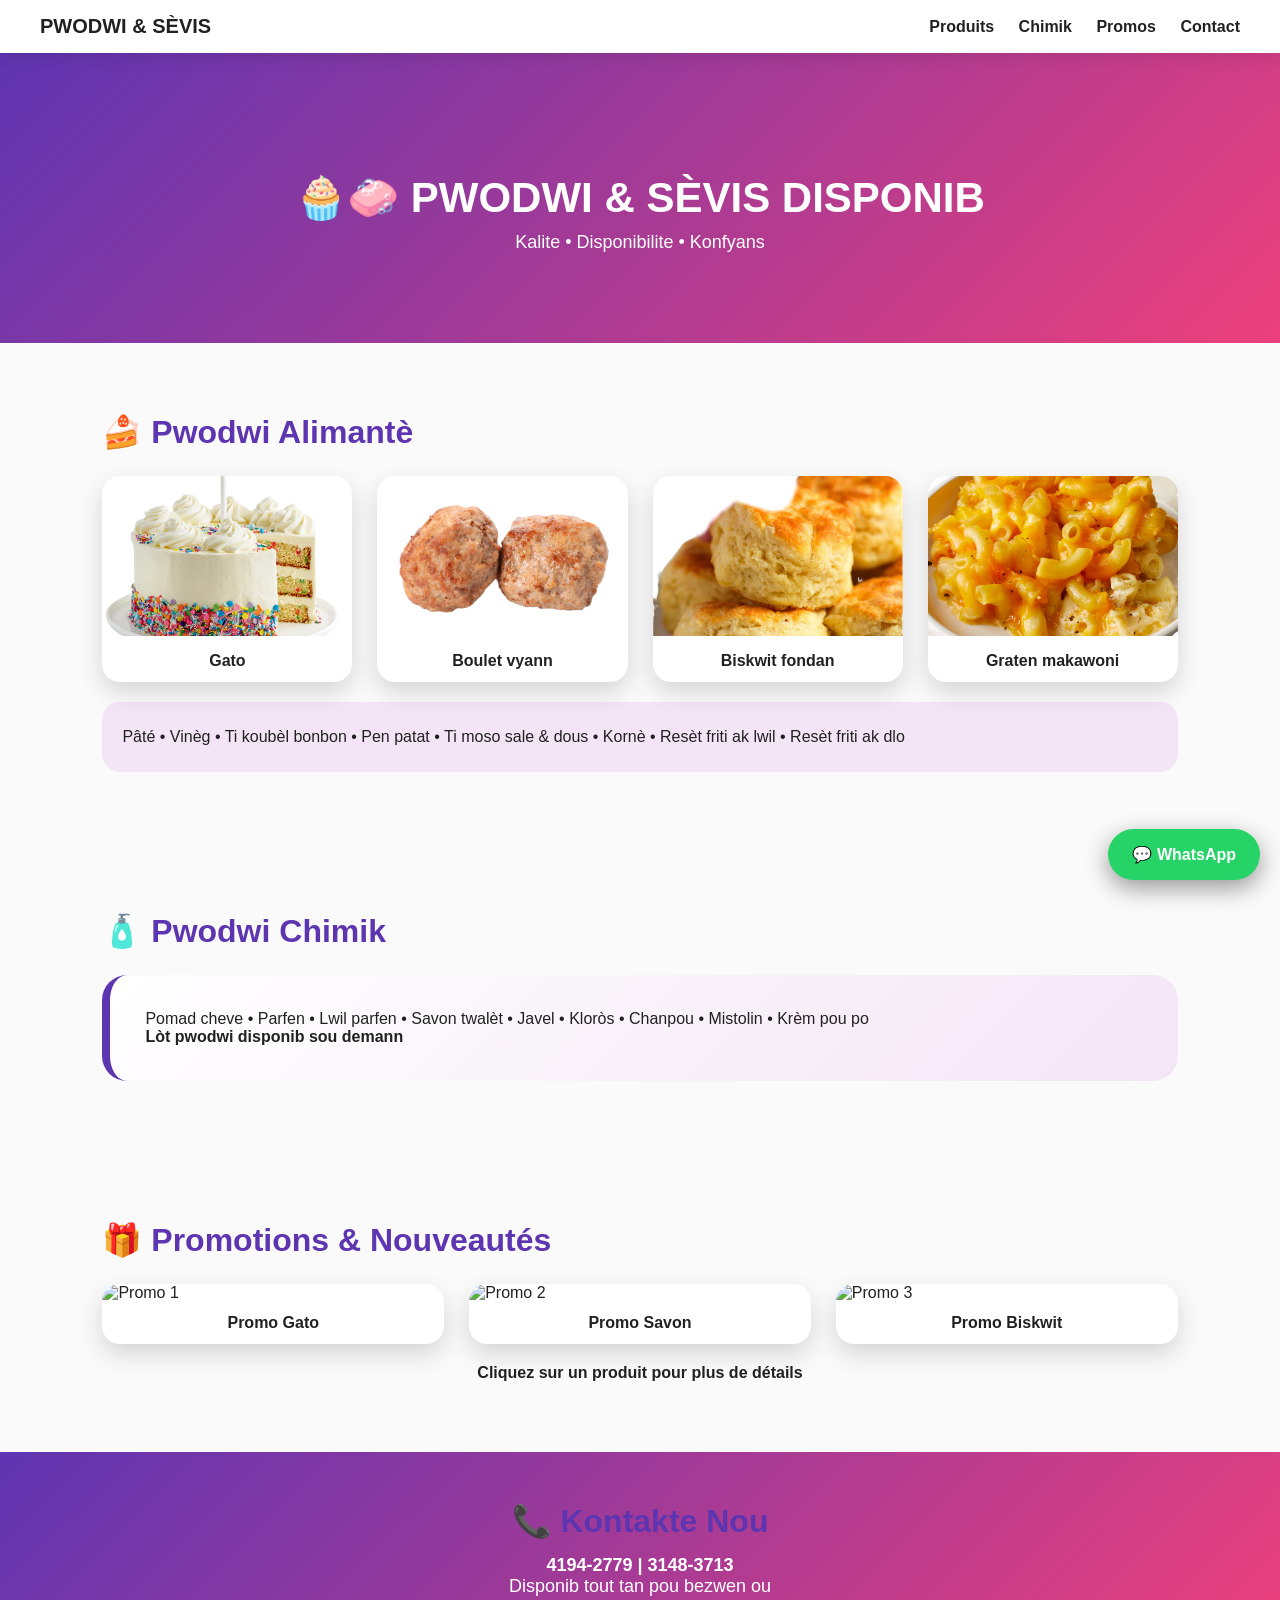
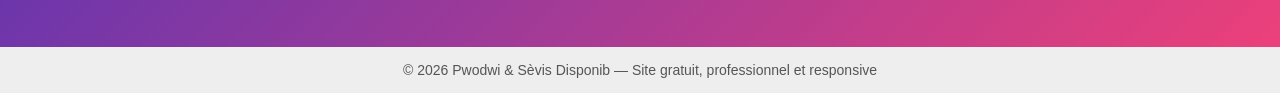
==== index.html @ 598f28b1 "Add files via upload" ====
<!DOCTYPE html>
<html lang="fr">
<head>
<meta charset="UTF-8">
<meta name="viewport" content="width=device-width, initial-scale=1.0">
<title>Pwodwi & Sèvis Disponib</title>
<meta name="description" content="Découvrez nos produits alimentaires et chimiques de qualité. Gâteaux, biskuits, gratin, savon, chanpou, javel et plus. Contactez-nous sur WhatsApp !">

<style>
/* ================= COULEURS PERSONNALISABLES ================= */
:root{
  --main-color:#5E35B1;       /* couleur principale */
  --secondary-color:#EC407A;  /* accent / secondaire */
  --light-bg:#F3E5F5;         /* fond clair */
  --dark:#212121;             /* texte principal */
  --whatsapp:#25D366;         /* bouton WhatsApp */
}

/* ================= BASE ================= */
*{box-sizing:border-box;margin:0;padding:0;}
body{
  font-family:'Poppins', Arial, sans-serif;
  color:var(--dark);
  background:#fafafa;
  scroll-behavior:smooth;
}

/* ================= MENU STICKY ================= */
nav{
  position:sticky;
  top:0;
  z-index:1000;
  background:white;
  display:flex;
  justify-content:space-between;
  align-items:center;
  padding:15px 40px;
  box-shadow:0 4px 15px rgba(0,0,0,.1);
}
nav strong{
  font-size:20px;
}
nav a{
  text-decoration:none;
  color:var(--dark);
  margin-left:20px;
  font-weight:600;
  transition:0.3s;
}
nav a:hover{color:var(--main-color)}

/* ================= HERO ================= */
.hero{
  background:linear-gradient(135deg,var(--main-color),var(--secondary-color));
  color:white;
  padding:120px 20px 90px 20px;
  text-align:center;
}
.hero h1{font-size:42px;margin-bottom:10px;}
.hero p{font-size:18px;}

/* ================= SECTIONS ================= */
section{
  padding:70px 8%;
}
section h2{
  color:var(--main-color);
  font-size:32px;
  margin-bottom:25px;
}

/* ================= CARTES ================= */
.cards{
  display:grid;
  grid-template-columns:repeat(auto-fit,minmax(220px,1fr));
  gap:25px;
}
.card{
  background:white;
  border-radius:18px;
  overflow:hidden;
  box-shadow:0 10px 25px rgba(0,0,0,.15);
  transition:0.3s;
}
.card:hover{
  transform:translateY(-5px);
  box-shadow:0 15px 35px rgba(0,0,0,.25);
}
.card img{
  width:100%;
  height:160px;
  object-fit:cover;
}
.card p{
  padding:12px;
  text-align:center;
  font-weight:600;
}

/* ================= LISTES ================= */
.list{
  margin-top:20px;
  background:var(--light-bg);
  padding:20px;
  border-radius:18px;
  line-height:1.9;
}

/* ================= BLOC INFO ================= */
.info{
  background:linear-gradient(135deg,#fff,var(--light-bg));
  padding:35px;
  border-radius:25px;
  border-left:8px solid var(--main-color);
}

/* ================= CONTACT ================= */
.contact{
  background:linear-gradient(135deg,var(--main-color),var(--secondary-color));
  color:white;
  text-align:center;
  padding:50px 20px;
}
.contact h2{margin-bottom:15px;}
.contact p{font-size:18px;}

/* ================= WHATSAPP ================= */
.whatsapp{
  position:fixed;
  right:20px;
  bottom:20px;
  background:var(--whatsapp);
  color:white;
  padding:16px 24px;
  border-radius:50px;
  text-decoration:none;
  font-weight:700;
  box-shadow:0 8px 25px rgba(0,0,0,.4);
  animation:pulse 2s infinite;
}
@keyframes pulse{
  0%{transform:scale(1);}
  50%{transform:scale(1.1);}
  100%{transform:scale(1);}
}

/* ================= FOOTER ================= */
footer{
  background:#eee;
  text-align:center;
  padding:15px;
  font-size:14px;
  color:#555;
}
</style>
</head>

<body>

<!-- MENU -->
<nav>
  <strong>PWODWI & SÈVIS</strong>
  <div>
    <a href="#produits">Produits</a>
    <a href="#chimique">Chimik</a>
    <a href="#promos">Promos</a>
    <a href="#contact">Contact</a>
  </div>
</nav>

<!-- HERO -->
<div class="hero">
  <h1>🧁🧼 PWODWI & SÈVIS DISPONIB</h1>
  <p>Kalite • Disponibilite • Konfyans</p>
</div>

<!-- PRODUITS ALIMENTAIRES -->
<section id="produits">
  <h2>🍰 Pwodwi Alimantè</h2>
  <div class="cards">
    <div class="card"><img src="gateau.jpg" alt="Gato"><p>Gato</p></div>
    <div class="card"><img src="boulette.jpg" alt="Boulet vyann"><p>Boulet vyann</p></div>
    <div class="card"><img src="biscuit.jpg" alt="Biskwit fondan"><p>Biskwit fondan</p></div>
    <div class="card"><img src="macaroni.jpg" alt="Graten makawoni"><p>Graten makawoni</p></div>
  </div>
  <div class="list">
    Pâté • Vinèg • Ti koubèl bonbon • Pen patat • Ti moso sale & dous • Kornè • Resèt friti ak lwil • Resèt friti ak dlo
  </div>
</section>

<!-- PRODUITS CHIMIQUES -->
<section id="chimique">
  <h2>🧴 Pwodwi Chimik</h2>
  <div class="info">
    Pomad cheve • Parfen • Lwil parfen • Savon twalèt • Javel • Kloròs • Chanpou • Mistolin • Krèm pou po  
    <br><strong>Lòt pwodwi disponib sou demann</strong>
  </div>
</section>

<!-- PROMOTIONS / MINI-PAGES SIMULÉES -->
<section id="promos">
  <h2>🎁 Promotions & Nouveautés</h2>
  <div class="cards">
    <div class="card"><img src="promo1.jpg" alt="Promo 1"><p>Promo Gato</p></div>
    <div class="card"><img src="promo2.jpg" alt="Promo 2"><p>Promo Savon</p></div>
    <div class="card"><img src="promo3.jpg" alt="Promo 3"><p>Promo Biskwit</p></div>
  </div>
  <p style="margin-top:20px;text-align:center;font-weight:600;color:var(--dark);">Cliquez sur un produit pour plus de détails</p>
</section>

<!-- CONTACT -->
<section id="contact" class="contact">
  <h2>📞 Kontakte Nou</h2>
  <p><strong>4194-2779 | 3148-3713</strong></p>
  <p>Disponib tout tan pou bezwen ou</p>
</section>

<!-- WHATSAPP -->
<a class="whatsapp" href="https://wa.me/50941942779" target="_blank">
  💬 WhatsApp
</a>

<!-- FOOTER -->
<footer>
  © 2026 Pwodwi & Sèvis Disponib — Site gratuit, professionnel et responsive
</footer>

</body>
</html>
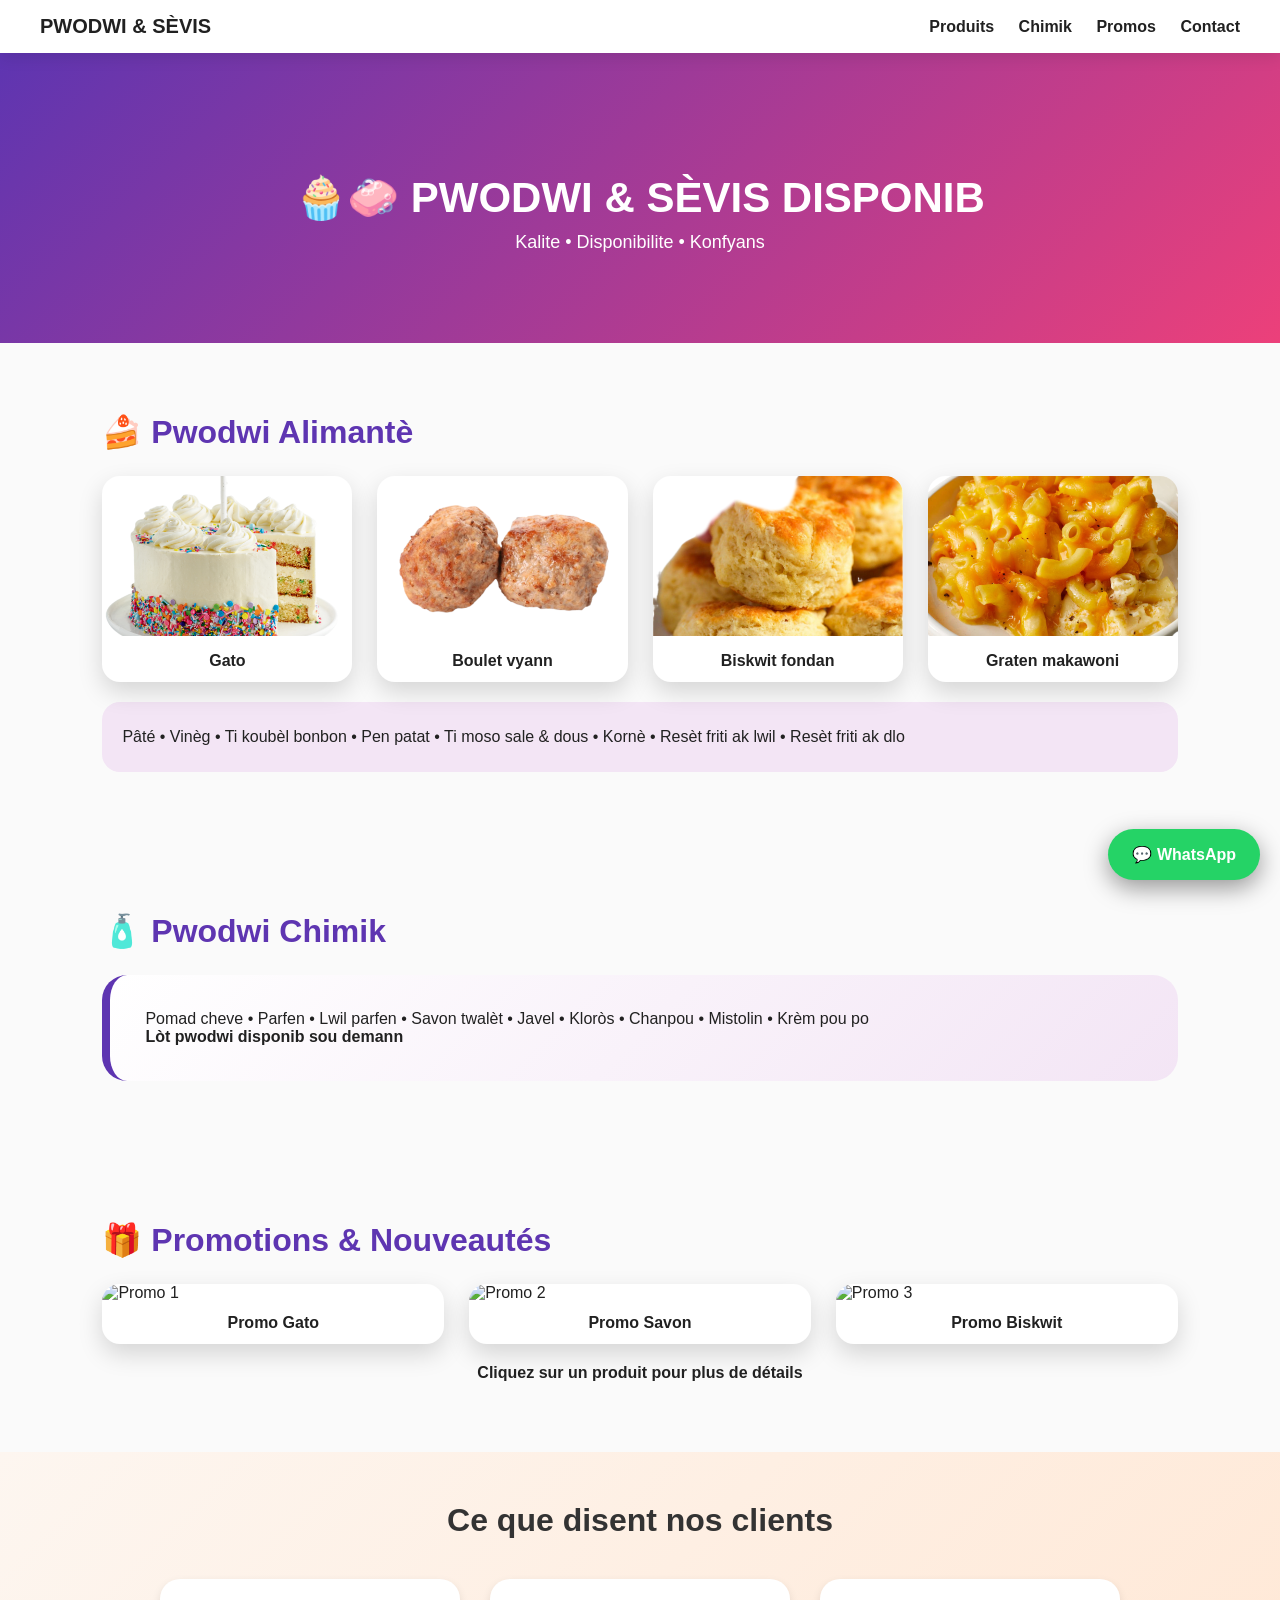
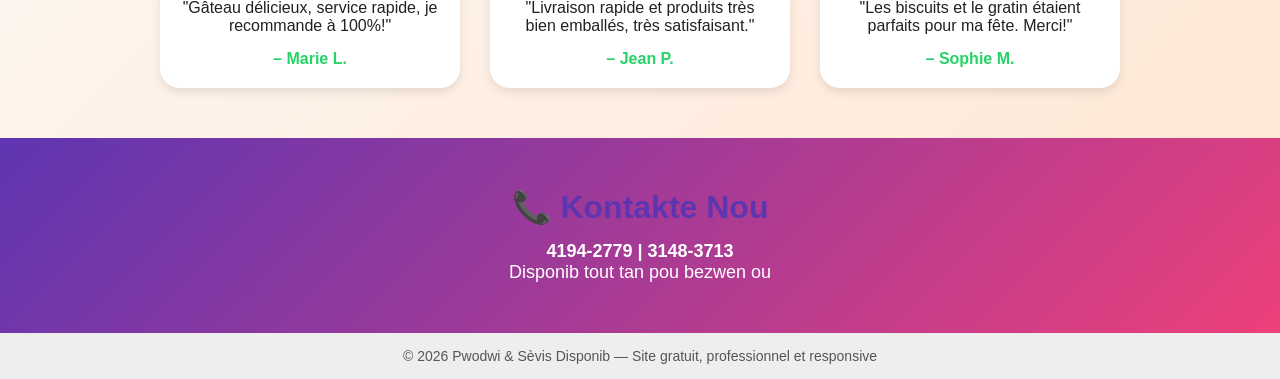
==== commit d2aaf6e3: "Add files via upload" ====
--- a/index.html
+++ b/index.html
@@ -178,10 +178,29 @@
 <section id="produits">
   <h2>🍰 Pwodwi Alimantè</h2>
   <div class="cards">
-    <div class="card"><img src="gateau.jpg" alt="Gato"><p>Gato</p></div>
-    <div class="card"><img src="boulette.jpg" alt="Boulet vyann"><p>Boulet vyann</p></div>
-    <div class="card"><img src="biscuit.jpg" alt="Biskwit fondan"><p>Biskwit fondan</p></div>
-    <div class="card"><img src="macaroni.jpg" alt="Graten makawoni"><p>Graten makawoni</p></div>
+    <div class="card" onclick="openModal(
+'Gâteau',
+'Gâteau fait maison, bon pour événements et commandes spéciales.',
+'gateau.jpg'
+)">
+  <img src="gateau.jpg">
+  <p>Gato</p>
+</div>
+    <div class="card" onclick="openModal(
+'Gâteau',
+'Boulette fait maison, bon pour événements et commandes spéciales.',
+'boulette.jpg'
+)"><img src="boulette.jpg" alt="Boulet vyann"><p>Boulet vyann</p></div>
+    <div class="card" onclick="openModal(
+'Gâteau',
+'Biscuit fait maison, bon pour événements et commandes spéciales.',
+'biscuit.jpg'
+)"><img src="biscuit.jpg" alt="Biskwit fondan"><p>Biskwit fondan</p></div>
+    <div class="card" onclick="openModal(
+'Gâteau',
+'Macaroni fait maison, bon pour événements et commandes spéciales.',
+'macaroni.jpg'
+)"><img src="macaroni.jpg" alt="Graten makawoni"><p>Graten makawoni</p></div>
   </div>
   <div class="list">
     Pâté • Vinèg • Ti koubèl bonbon • Pen patat • Ti moso sale & dous • Kornè • Resèt friti ak lwil • Resèt friti ak dlo
@@ -207,7 +226,32 @@
   </div>
   <p style="margin-top:20px;text-align:center;font-weight:600;color:var(--dark);">Cliquez sur un produit pour plus de détails</p>
 </section>
-
+<!-- SECTION TÉMOIGNAGES CLIENTS -->
+<section id="temoignages" style="padding:50px 20px; background:linear-gradient(135deg,#fdf6f0,#ffe8d6); text-align:center;">
+  <h2 style="font-size:32px; margin-bottom:40px; color:#333;">Ce que disent nos clients</h2>
+
+  <div style="display:flex; flex-wrap:wrap; justify-content:center; gap:30px;">
+
+    <!-- TÉMOIGNAGE 1 -->
+    <div style="background:#fff; padding:20px; border-radius:20px; max-width:300px; box-shadow:0 4px 10px rgba(0,0,0,0.1);">
+      <p>"Gâteau délicieux, service rapide, je recommande à 100%!"</p>
+      <h4 style="margin-top:15px; color:#25D366;">– Marie L.</h4>
+    </div>
+
+    <!-- TÉMOIGNAGE 2 -->
+    <div style="background:#fff; padding:20px; border-radius:20px; max-width:300px; box-shadow:0 4px 10px rgba(0,0,0,0.1);">
+      <p>"Livraison rapide et produits très bien emballés, très satisfaisant."</p>
+      <h4 style="margin-top:15px; color:#25D366;">– Jean P.</h4>
+    </div>
+
+    <!-- TÉMOIGNAGE 3 -->
+    <div style="background:#fff; padding:20px; border-radius:20px; max-width:300px; box-shadow:0 4px 10px rgba(0,0,0,0.1);">
+      <p>"Les biscuits et le gratin étaient parfaits pour ma fête. Merci!"</p>
+      <h4 style="margin-top:15px; color:#25D366;">– Sophie M.</h4>
+    </div>
+
+  </div>
+</section>
 <!-- CONTACT -->
 <section id="contact" class="contact">
   <h2>📞 Kontakte Nou</h2>
@@ -224,6 +268,62 @@
 <footer>
   © 2026 Pwodwi & Sèvis Disponib — Site gratuit, professionnel et responsive
 </footer>
-
+<!-- MODAL PRODUIT -->
+<div id="modal" style="
+display:none;
+position:fixed;
+top:0;left:0;
+width:100%;height:100%;
+background:rgba(0,0,0,0.6);
+z-index:2000;
+justify-content:center;
+align-items:center;">
+  
+  <div style="
+  background:#fff;
+  width:90%;
+  max-width:400px;
+  border-radius:20px;
+  padding:20px;
+  text-align:center;
+  position:relative;">
+    
+    <span onclick="closeModal()" style="
+    position:absolute;
+    top:10px;right:15px;
+    font-size:22px;
+    cursor:pointer;">✖</span>
+
+    <img id="modalImg" style="width:100%;border-radius:15px">
+    <h3 id="modalTitle"></h3>
+    <p id="modalText"></p>
+
+    <a id="modalBtn" target="_blank" style="
+    display:inline-block;
+    margin-top:15px;
+    background:#25D366;
+    color:white;
+    padding:12px 20px;
+    border-radius:30px;
+    text-decoration:none;
+    font-weight:bold;">
+    Commander sur WhatsApp
+    </a>
+  </div>
+</div>
+
+<script>
+function openModal(title, text, img){
+  document.getElementById("modal").style.display="flex";
+  document.getElementById("modalTitle").innerText=title;
+  document.getElementById("modalText").innerText=text;
+  document.getElementById("modalImg").src=img;
+  document.getElementById("modalBtn").href="https://wa.me/50941942779?text=Bonjour, je veux commander: "+title;
+}
+function closeModal(){
+  document.getElementById("modal").style.display="none";
+}
+</script>
+  
 </body>
 </html>
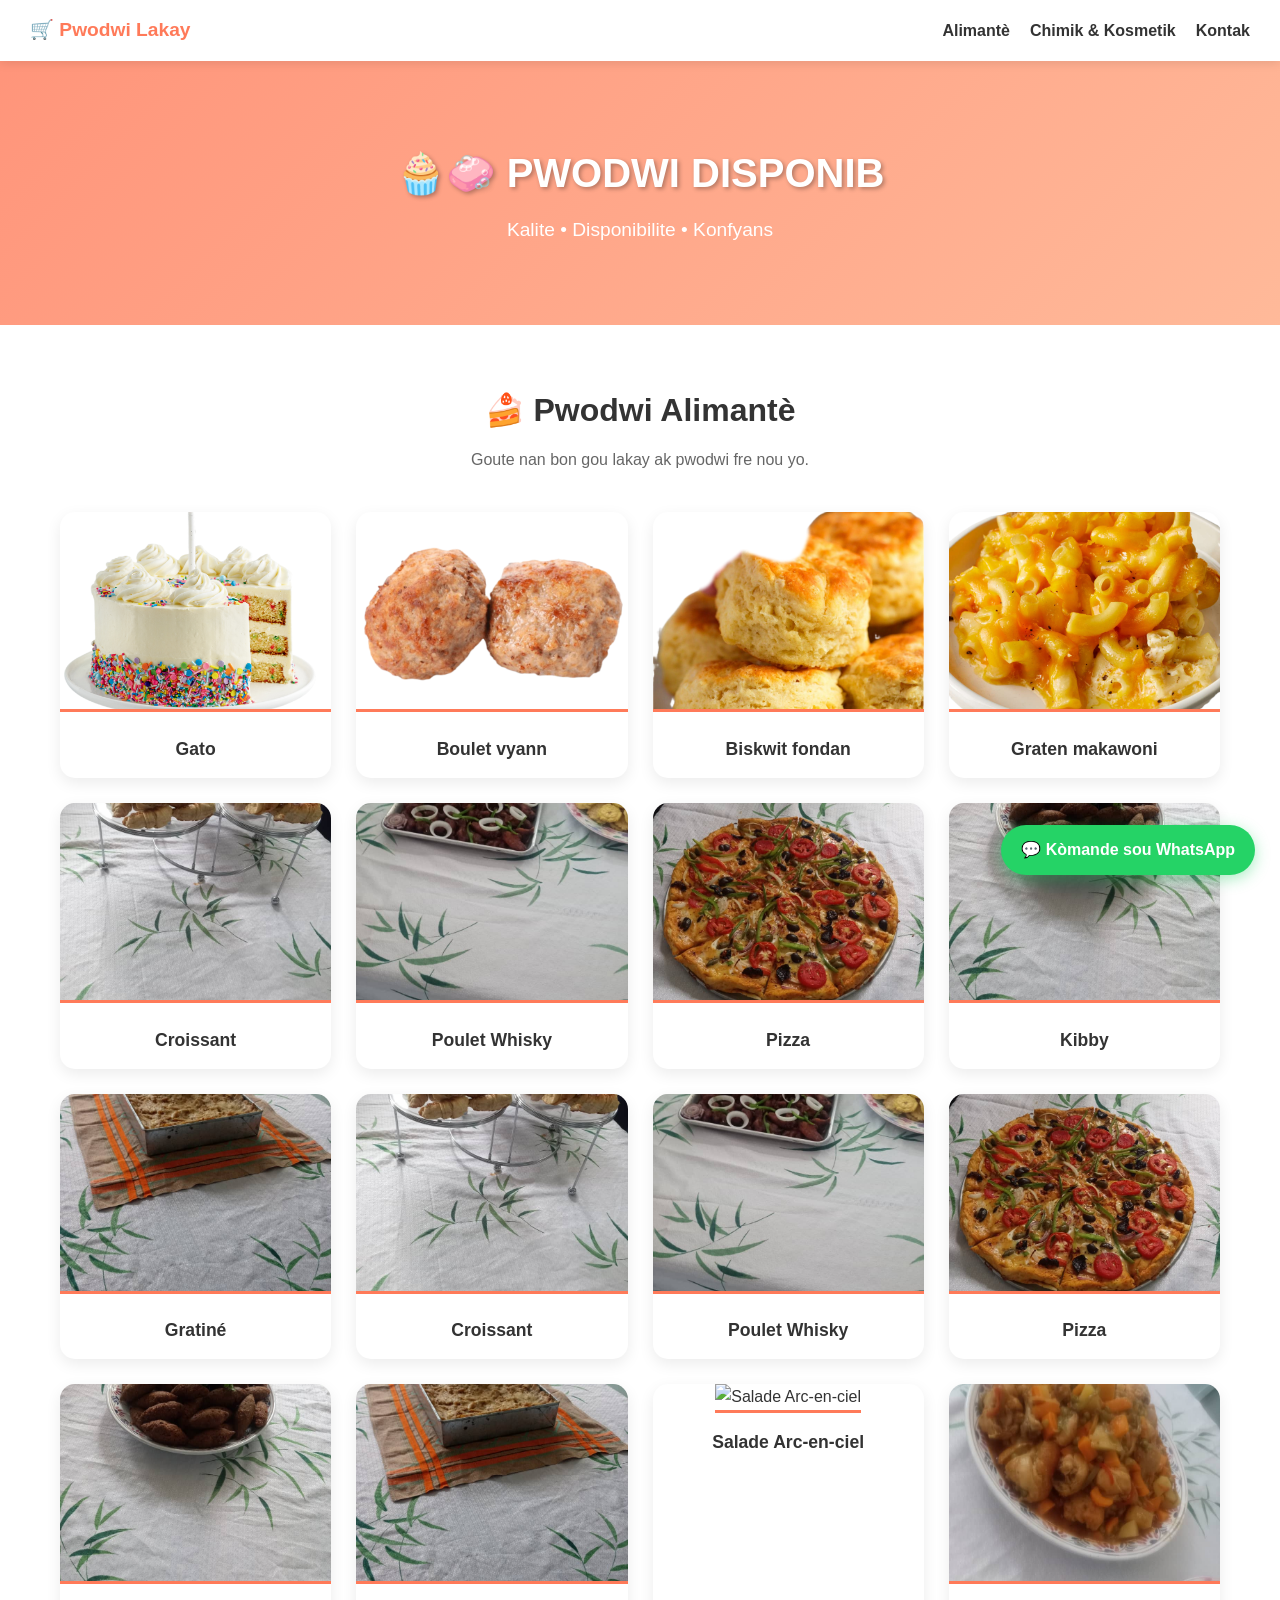
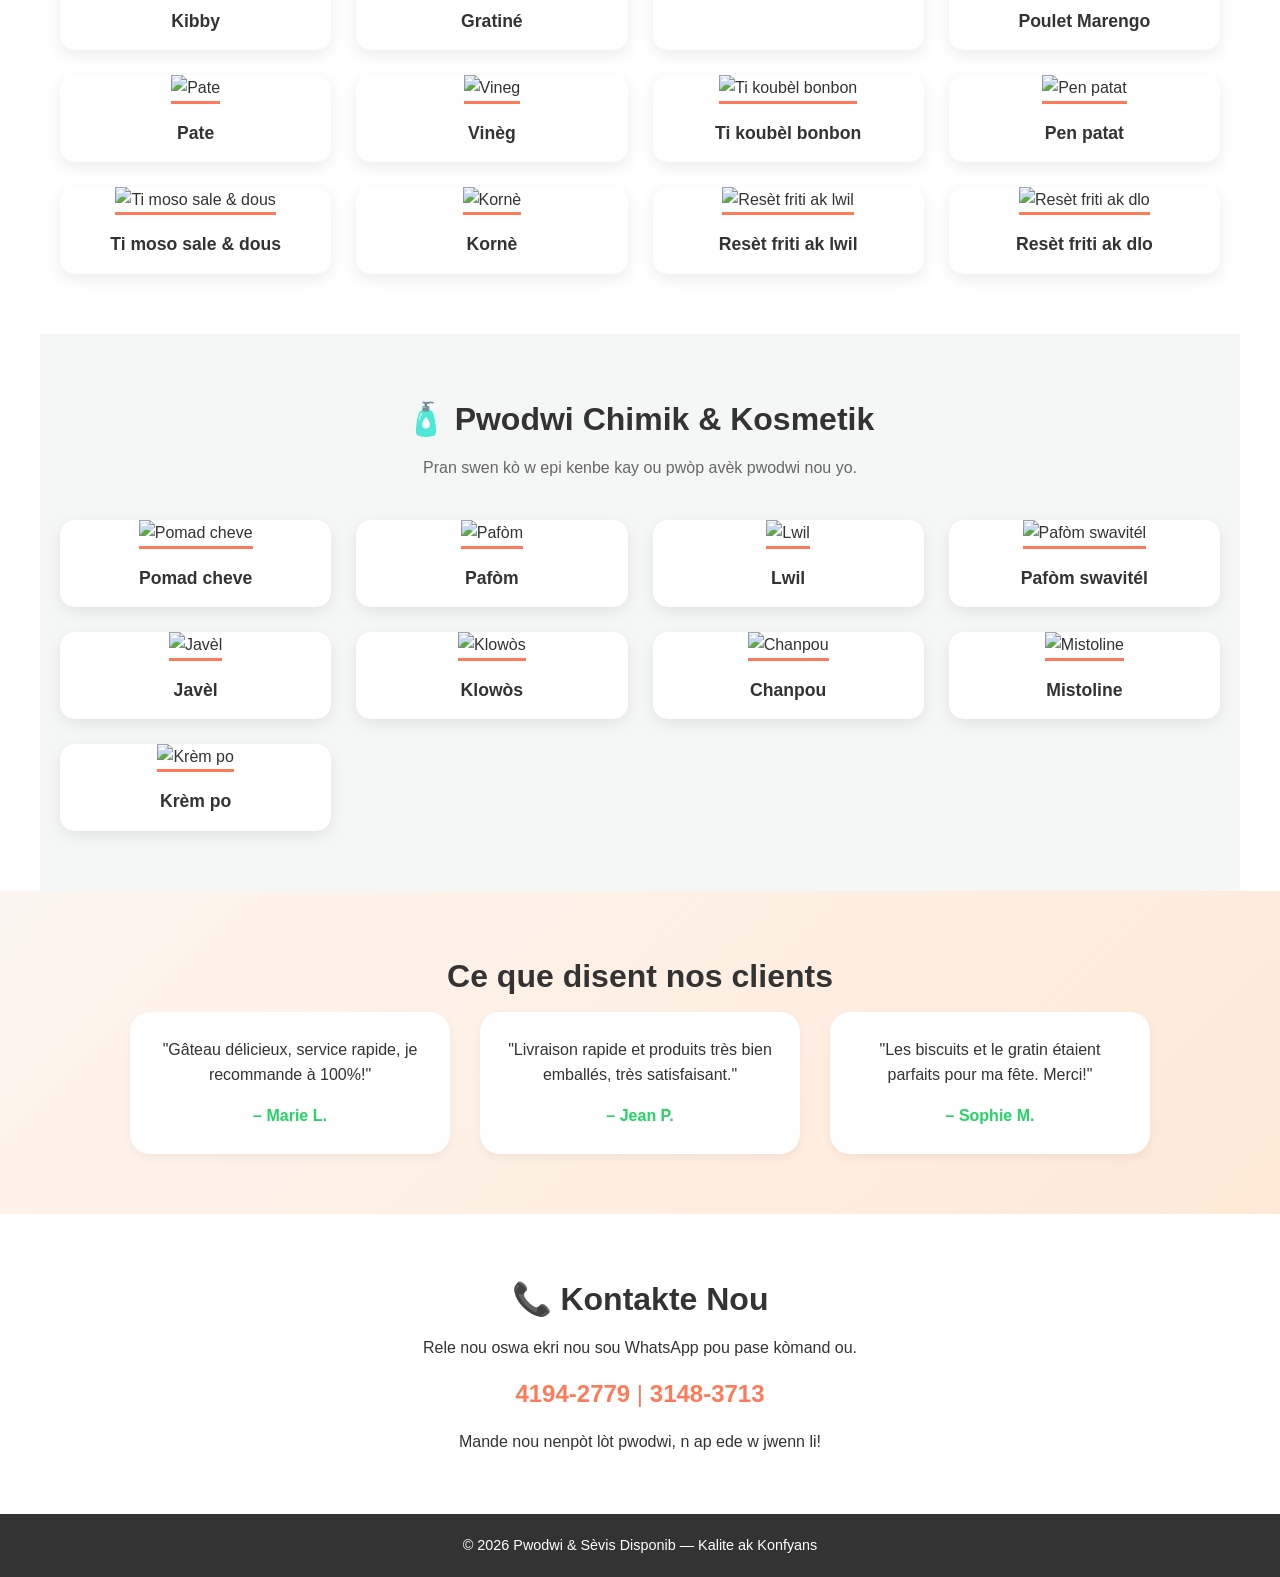
==== commit d2e5adac: "Add files via upload" ====
--- a/index.html
+++ b/index.html
@@ -1,329 +1,251 @@
 <!DOCTYPE html>
 <html lang="fr">
 <head>
-<meta charset="UTF-8">
-<meta name="viewport" content="width=device-width, initial-scale=1.0">
-<title>Pwodwi & Sèvis Disponib</title>
-<meta name="description" content="Découvrez nos produits alimentaires et chimiques de qualité. Gâteaux, biskuits, gratin, savon, chanpou, javel et plus. Contactez-nous sur WhatsApp !">
-
-<style>
-/* ================= COULEURS PERSONNALISABLES ================= */
-:root{
-  --main-color:#5E35B1;       /* couleur principale */
-  --secondary-color:#EC407A;  /* accent / secondaire */
-  --light-bg:#F3E5F5;         /* fond clair */
-  --dark:#212121;             /* texte principal */
-  --whatsapp:#25D366;         /* bouton WhatsApp */
-}
-
-/* ================= BASE ================= */
-*{box-sizing:border-box;margin:0;padding:0;}
-body{
-  font-family:'Poppins', Arial, sans-serif;
-  color:var(--dark);
-  background:#fafafa;
-  scroll-behavior:smooth;
-}
-
-/* ================= MENU STICKY ================= */
-nav{
-  position:sticky;
-  top:0;
-  z-index:1000;
-  background:white;
-  display:flex;
-  justify-content:space-between;
-  align-items:center;
-  padding:15px 40px;
-  box-shadow:0 4px 15px rgba(0,0,0,.1);
-}
-nav strong{
-  font-size:20px;
-}
-nav a{
-  text-decoration:none;
-  color:var(--dark);
-  margin-left:20px;
-  font-weight:600;
-  transition:0.3s;
-}
-nav a:hover{color:var(--main-color)}
-
-/* ================= HERO ================= */
-.hero{
-  background:linear-gradient(135deg,var(--main-color),var(--secondary-color));
-  color:white;
-  padding:120px 20px 90px 20px;
-  text-align:center;
-}
-.hero h1{font-size:42px;margin-bottom:10px;}
-.hero p{font-size:18px;}
-
-/* ================= SECTIONS ================= */
-section{
-  padding:70px 8%;
-}
-section h2{
-  color:var(--main-color);
-  font-size:32px;
-  margin-bottom:25px;
-}
-
-/* ================= CARTES ================= */
-.cards{
-  display:grid;
-  grid-template-columns:repeat(auto-fit,minmax(220px,1fr));
-  gap:25px;
-}
-.card{
-  background:white;
-  border-radius:18px;
-  overflow:hidden;
-  box-shadow:0 10px 25px rgba(0,0,0,.15);
-  transition:0.3s;
-}
-.card:hover{
-  transform:translateY(-5px);
-  box-shadow:0 15px 35px rgba(0,0,0,.25);
-}
-.card img{
-  width:100%;
-  height:160px;
-  object-fit:cover;
-}
-.card p{
-  padding:12px;
-  text-align:center;
-  font-weight:600;
-}
-
-/* ================= LISTES ================= */
-.list{
-  margin-top:20px;
-  background:var(--light-bg);
-  padding:20px;
-  border-radius:18px;
-  line-height:1.9;
-}
-
-/* ================= BLOC INFO ================= */
-.info{
-  background:linear-gradient(135deg,#fff,var(--light-bg));
-  padding:35px;
-  border-radius:25px;
-  border-left:8px solid var(--main-color);
-}
-
-/* ================= CONTACT ================= */
-.contact{
-  background:linear-gradient(135deg,var(--main-color),var(--secondary-color));
-  color:white;
-  text-align:center;
-  padding:50px 20px;
-}
-.contact h2{margin-bottom:15px;}
-.contact p{font-size:18px;}
-
-/* ================= WHATSAPP ================= */
-.whatsapp{
-  position:fixed;
-  right:20px;
-  bottom:20px;
-  background:var(--whatsapp);
-  color:white;
-  padding:16px 24px;
-  border-radius:50px;
-  text-decoration:none;
-  font-weight:700;
-  box-shadow:0 8px 25px rgba(0,0,0,.4);
-  animation:pulse 2s infinite;
-}
-@keyframes pulse{
-  0%{transform:scale(1);}
-  50%{transform:scale(1.1);}
-  100%{transform:scale(1);}
-}
-
-/* ================= FOOTER ================= */
-footer{
-  background:#eee;
-  text-align:center;
-  padding:15px;
-  font-size:14px;
-  color:#555;
-}
-</style>
+  <meta charset="UTF-8">
+  <meta name="viewport" content="width=device-width, initial-scale=1.0">
+  <title>Pwodwi Alimantè ak Chimik</title>
+  <meta name="description" content="Découvrez nos produits alimentaires et chimiques de qualité. Gâteaux, biscuits, gratin, savon, chanpou, javel et plus. Contactez-nous sur WhatsApp !">
+  <link rel="stylesheet" href="siteCSS.css">
 </head>
 
 <body>
 
-<!-- MENU -->
-<nav>
-  <strong>PWODWI & SÈVIS</strong>
-  <div>
-    <a href="#produits">Produits</a>
-    <a href="#chimique">Chimik</a>
-    <a href="#promos">Promos</a>
-    <a href="#contact">Contact</a>
+  <nav>
+    <div class="logo">🛒 Pwodwi Lakay</div>
+    <ul>
+      <li><a href="#produits-alimentaires">Alimantè</a></li>
+      <li><a href="#produits-chimiques">Chimik & Kosmetik</a></li>
+      <li><a href="#contact">Kontak</a></li>
+    </ul>
+  </nav>
+
+  <div class="hero">
+    <h1>🧁🧼 PWODWI DISPONIB</h1>
+    <p>Kalite • Disponibilite • Konfyans</p>
   </div>
-</nav>
-
-<!-- HERO -->
-<div class="hero">
-  <h1>🧁🧼 PWODWI & SÈVIS DISPONIB</h1>
-  <p>Kalite • Disponibilite • Konfyans</p>
-</div>
-
-<!-- PRODUITS ALIMENTAIRES -->
-<section id="produits">
-  <h2>🍰 Pwodwi Alimantè</h2>
-  <div class="cards">
-    <div class="card" onclick="openModal(
-'Gâteau',
-'Gâteau fait maison, bon pour événements et commandes spéciales.',
-'gateau.jpg'
-)">
-  <img src="gateau.jpg">
-  <p>Gato</p>
-</div>
-    <div class="card" onclick="openModal(
-'Gâteau',
-'Boulette fait maison, bon pour événements et commandes spéciales.',
-'boulette.jpg'
-)"><img src="boulette.jpg" alt="Boulet vyann"><p>Boulet vyann</p></div>
-    <div class="card" onclick="openModal(
-'Gâteau',
-'Biscuit fait maison, bon pour événements et commandes spéciales.',
-'biscuit.jpg'
-)"><img src="biscuit.jpg" alt="Biskwit fondan"><p>Biskwit fondan</p></div>
-    <div class="card" onclick="openModal(
-'Gâteau',
-'Macaroni fait maison, bon pour événements et commandes spéciales.',
-'macaroni.jpg'
-)"><img src="macaroni.jpg" alt="Graten makawoni"><p>Graten makawoni</p></div>
+
+  <section id="produits-alimentaires">
+    <h2>🍰 Pwodwi Alimantè</h2>
+    <p class="section-desc">Goute nan bon gou lakay ak pwodwi fre nou yo.</p>
+    
+    <div class="cards">
+      <div class="card" onclick="openModal('Gato', 'Gâteau fait maison, idéal pour vos événements et commandes spéciales.', 'gateau.jpg')">
+        <img src="gateau.jpg" alt="Gato">
+        <p>Gato</p>
+      </div>
+      <div class="card" onclick="openModal('Boulet vyann', 'Boulettes de viande savoureuses, bien assaisonnées.', 'boulette.jpg')">
+        <img src="boulette.jpg" alt="Boulet vyann">
+        <p>Boulet vyann</p>
+      </div>
+      <div class="card" onclick="openModal('Biskwit fondan', 'Biscuits fondants, parfaits pour accompagner votre café ou thé.', 'biscuit.jpg')">
+        <img src="biscuit.jpg" alt="Biskwit fondan">
+        <p>Biskwit fondan</p>
+      </div>
+      <div class="card" onclick="openModal('Graten makawoni', 'Gratin de macaroni riche en fromage et fait avec amour.', 'macaroni.jpg')">
+        <img src="macaroni.jpg" alt="Graten makawoni">
+        <p>Graten makawoni</p>
+      </div>
+            <div class="card" onclick="openModal('Croissant', 'Croissant fre ak bè, byen kroustiyan pou maten an.', 'croissant.jpg')">
+        <img src="croissant.jpg" alt="Croissant">
+        <p>Croissant</p>
+      </div>
+      <div class="card" onclick="openModal('Poulet Whisky', 'Poul asazonnen ak yon sòs wiski espesyal, yon plezi nan bouch.', 'poulet_whisky.jpg')">
+        <img src="poulet_whisky.jpg" alt="Poulet Whisky">
+        <p>Poulet Whisky</p>
+      </div>
+      <div class="card" onclick="openModal('Pizza', 'Piza kay ak bon fwomaj fonn ak engredyan fre.', 'pizza.jpg')">
+        <img src="pizza.jpg" alt="Pizza">
+        <p>Pizza</p>
+      </div>
+      <div class="card" onclick="openModal('Kibby', 'Kibi byen fri, kroustiyan deyò ak bon vyann anndan.', 'kibby.jpg')">
+        <img src="kibby.jpg" alt="Kibby">
+        <p>Kibby</p>
+      </div>
+      <div class="card" onclick="openModal('Gratiné', 'Plat graten byen dore nan fou ak anpil fwomaj.', 'gratine.jpg')">
+        <img src="gratine.jpg" alt="Gratiné">
+        <p>Gratiné</p>
+      </div>
+            <div class="card" onclick="openModal('Croissant', 'Croissant fre ak bè, byen kroustiyan pou maten an.', 'croissant.jpg')">
+        <img src="croissant.jpg" alt="Croissant">
+        <p>Croissant</p>
+      </div>
+      <div class="card" onclick="openModal('Poulet Whisky', 'Poul asazonnen ak yon sòs wiski espesyal, yon plezi nan bouch.', 'poulet_whisky.jpg')">
+        <img src="poulet_whisky.jpg" alt="Poulet Whisky">
+        <p>Poulet Whisky</p>
+      </div>
+      <div class="card" onclick="openModal('Pizza', 'Piza kay ak bon fwomaj fonn ak engredyan fre.', 'pizza.jpg')">
+        <img src="pizza.jpg" alt="Pizza">
+        <p>Pizza</p>
+      </div>
+      <div class="card" onclick="openModal('Kibby', 'Kibi byen fri, kroustiyan deyò ak bon vyann anndan.', 'kibby.jpg')">
+        <img src="kibby.jpg" alt="Kibby">
+        <p>Kibby</p>
+      </div>
+      <div class="card" onclick="openModal('Gratiné', 'Plat graten byen dore nan fou ak anpil fwomaj.', 'gratine.jpg')">
+        <img src="gratine.jpg" alt="Gratiné">
+        <p>Gratiné</p>
+      </div>
+            <div class="card" onclick="openModal('Salade Arc-en-ciel', 'Une salade fraîche et colorée composée de légumes de saison variés.', 'Salade_Arc-en-ciel.jpg')">
+        <img src="Salade_Arc-en-ciel.jpg" alt="Salade Arc-en-ciel">
+        <p>Salade Arc-en-ciel</p>
+      </div>
+
+      <div class="card" onclick="openModal('Poulet Marengo', 'Un classique savoureux préparé avec une sauce tomate, des champignons et des herbes.', 'poulet_mareng.jpg')">
+        <img src="poulet_marengo.jpg" alt="Poulet Marengo">
+        <p>Poulet Marengo</p>
+      </div>
+
+      <div class="card" onclick="openModal('Pate', 'Pâtés feuilletés bien garnis, chauds et croustillants.', 'pate.jpg')">
+        <img src="pate.jpg" alt="Pate">
+        <p>Pate</p>
+      </div>
+      <div class="card" onclick="openModal('Vinèg', 'Vinaigre préparé pour assaisonner vos plats avec perfection.', 'vineg.jpg')">
+        <img src="vineg.jpg" alt="Vineg">
+        <p>Vinèg</p>
+      </div>
+      <div class="card" onclick="openModal('Ti koubèl bonbon', 'Petite corbeille de bonbons pour les petites douceurs.', 'corbeille.jpg')">
+        <img src="corbeille.jpg" alt="Ti koubèl bonbon">
+        <p>Ti koubèl bonbon</p>
+      </div>
+      <div class="card" onclick="openModal('Pen patat', 'Pain patate traditionnel, doux et parfumé aux épices.', 'pen_patat.jpg')">
+        <img src="pen_patat.jpg" alt="Pen patat">
+        <p>Pen patat</p>
+      </div>
+      <div class="card" onclick="openModal('Ti moso sale & dous', 'Petites pièces salées et sucrées (amuses-bouches) pour vos fêtes.', 'sale_dous.jpg')">
+        <img src="sale_dous.jpg" alt="Ti moso sale & dous">
+        <p>Ti moso sale & dous</p>
+      </div>
+      <div class="card" onclick="openModal('Kornè', 'Cornets croustillants avec garnitures au choix.', 'korne.jpg')">
+        <img src="korne.jpg" alt="Kornè">
+        <p>Kornè</p>
+      </div>
+      <div class="card" onclick="openModal('Resèt friti ak lwil', 'Fritures traditionnelles préparées à l\'huile, bien croustillantes.', 'friti_lwil.jpg')">
+        <img src="friti_lwil.jpg" alt="Resèt friti ak lwil">
+        <p>Resèt friti ak lwil</p>
+      </div>
+      <div class="card" onclick="openModal('Resèt friti ak dlo', 'Recette spéciale de friture préparée à l\'eau pour une texture unique.', 'friti_dlo.jpg')">
+        <img src="friti_dlo.jpg" alt="Resèt friti ak dlo">
+        <p>Resèt friti ak dlo</p>
+      </div>
+    </div>
+  </section>
+
+  <section id="produits-chimiques" style="background-color: #f4f7f6;">
+    <h2>🧴 Pwodwi Chimik & Kosmetik</h2>
+    <p class="section-desc">Pran swen kò w epi kenbe kay ou pwòp avèk pwodwi nou yo.</p>
+    
+    <div class="cards">
+      <div class="card" onclick="openModal('Pomad cheve', 'Pommade nourrissante pour la croissance et la brillance de vos cheveux.', 'pomad.jpg')">
+        <img src="pomad.jpg" alt="Pomad cheve">
+        <p>Pomad cheve</p>
+      </div>
+      <div class="card" onclick="openModal('Pafòm', 'Parfum de longue durée avec des senteurs agréables.', 'parfum.jpg')">
+        <img src="parfum.jpg" alt="Pafòm">
+        <p>Pafòm</p>
+      </div>
+      <div class="card" onclick="openModal('Lwil', 'Huile corporelle et capillaire pour une hydratation maximale.', 'lwil.jpg')">
+        <img src="lwil.jpg" alt="Lwil">
+        <p>Lwil</p>
+      </div>
+      <div class="card" onclick="openModal('Pafòm Swavitél', 'Parfum adoucissant type Suavitel pour des vêtements qui sentent bon.', 'suavitel.jpg')">
+        <img src="suavitel.jpg" alt="Pafòm swavitél">
+        <p>Pafòm swavitél</p>
+      </div>
+      <div class="card" onclick="openModal('Javèl', 'Eau de javel concentrée pour un nettoyage et une désinfection parfaits.', 'javel.jpg')">
+        <img src="javel.jpg" alt="Javèl">
+        <p>Javèl</p>
+      </div>
+      <div class="card" onclick="openModal('Klowòs', 'Chlore de haute qualité pour l\'entretien de vos espaces.', 'klowos.jpg')">
+        <img src="klowos.jpg" alt="Klowòs">
+        <p>Klowòs</p>
+      </div>
+      <div class="card" onclick="openModal('Chanpou', 'Shampooing doux qui nettoie en profondeur sans abîmer les cheveux.', 'chanpou.jpg')">
+        <img src="chanpou.jpg" alt="Chanpou">
+        <p>Chanpou</p>
+      </div>
+      <div class="card" onclick="openModal('Mistoline', 'Désinfectant Mistoline pour nettoyer et parfumer votre maison.', 'mistoline.jpg')">
+        <img src="mistoline.jpg" alt="Mistoline">
+        <p>Mistoline</p>
+      </div>
+      <div class="card" onclick="openModal('Krèm po', 'Crème hydratante et adoucissante pour une peau éclatante.', 'krem_po.jpg')">
+        <img src="krem_po.jpg" alt="Krèm po">
+        <p>Krèm po</p>
+      </div>
+      
+    </div>
+  </section>
+
+  <section id="temoignages" class="temoignages-section">
+    <h2>Ce que disent nos clients</h2>
+    <div class="temoignages-container">
+      <div class="temoignage-box">
+        <p>"Gâteau délicieux, service rapide, je recommande à 100%!"</p>
+        <h4>– Marie L.</h4>
+      </div>
+      <div class="temoignage-box">
+        <p>"Livraison rapide et produits très bien emballés, très satisfaisant."</p>
+        <h4>– Jean P.</h4>
+      </div>
+      <div class="temoignage-box">
+        <p>"Les biscuits et le gratin étaient parfaits pour ma fête. Merci!"</p>
+        <h4>– Sophie M.</h4>
+      </div>
+    </div>
+  </section>
+
+  <section id="contact" class="contact">
+    <h2>📞 Kontakte Nou</h2>
+    <p>Rele nou oswa ekri nou sou WhatsApp pou pase kòmand ou.</p>
+    <p class="phones"><strong>4194-2779</strong> | <strong>3148-3713</strong></p>
+    <p>Mande nou nenpòt lòt pwodwi, n ap ede w jwenn li!</p>
+  </section>
+
+  <a class="whatsapp-float" href="https://wa.me/50941942779" target="_blank">
+    💬 Kòmande sou WhatsApp
+  </a>
+
+  <footer>
+    © 2026 Pwodwi & Sèvis Disponib — Kalite ak Konfyans
+  </footer>
+
+  <div id="modal" class="modal-overlay">
+    <div class="modal-content">
+      <span class="close-btn" onclick="closeModal()">✖</span>
+      <img id="modalImg" src="" alt="Produit">
+      <h3 id="modalTitle">Titre</h3>
+      <p id="modalText">Description</p>
+      <a id="modalBtn" target="_blank" class="btn-commander">
+        Commander sur WhatsApp
+      </a>
+    </div>
   </div>
-  <div class="list">
-    Pâté • Vinèg • Ti koubèl bonbon • Pen patat • Ti moso sale & dous • Kornè • Resèt friti ak lwil • Resèt friti ak dlo
-  </div>
-</section>
-
-<!-- PRODUITS CHIMIQUES -->
-<section id="chimique">
-  <h2>🧴 Pwodwi Chimik</h2>
-  <div class="info">
-    Pomad cheve • Parfen • Lwil parfen • Savon twalèt • Javel • Kloròs • Chanpou • Mistolin • Krèm pou po  
-    <br><strong>Lòt pwodwi disponib sou demann</strong>
-  </div>
-</section>
-
-<!-- PROMOTIONS / MINI-PAGES SIMULÉES -->
-<section id="promos">
-  <h2>🎁 Promotions & Nouveautés</h2>
-  <div class="cards">
-    <div class="card"><img src="promo1.jpg" alt="Promo 1"><p>Promo Gato</p></div>
-    <div class="card"><img src="promo2.jpg" alt="Promo 2"><p>Promo Savon</p></div>
-    <div class="card"><img src="promo3.jpg" alt="Promo 3"><p>Promo Biskwit</p></div>
-  </div>
-  <p style="margin-top:20px;text-align:center;font-weight:600;color:var(--dark);">Cliquez sur un produit pour plus de détails</p>
-</section>
-<!-- SECTION TÉMOIGNAGES CLIENTS -->
-<section id="temoignages" style="padding:50px 20px; background:linear-gradient(135deg,#fdf6f0,#ffe8d6); text-align:center;">
-  <h2 style="font-size:32px; margin-bottom:40px; color:#333;">Ce que disent nos clients</h2>
-
-  <div style="display:flex; flex-wrap:wrap; justify-content:center; gap:30px;">
-
-    <!-- TÉMOIGNAGE 1 -->
-    <div style="background:#fff; padding:20px; border-radius:20px; max-width:300px; box-shadow:0 4px 10px rgba(0,0,0,0.1);">
-      <p>"Gâteau délicieux, service rapide, je recommande à 100%!"</p>
-      <h4 style="margin-top:15px; color:#25D366;">– Marie L.</h4>
-    </div>
-
-    <!-- TÉMOIGNAGE 2 -->
-    <div style="background:#fff; padding:20px; border-radius:20px; max-width:300px; box-shadow:0 4px 10px rgba(0,0,0,0.1);">
-      <p>"Livraison rapide et produits très bien emballés, très satisfaisant."</p>
-      <h4 style="margin-top:15px; color:#25D366;">– Jean P.</h4>
-    </div>
-
-    <!-- TÉMOIGNAGE 3 -->
-    <div style="background:#fff; padding:20px; border-radius:20px; max-width:300px; box-shadow:0 4px 10px rgba(0,0,0,0.1);">
-      <p>"Les biscuits et le gratin étaient parfaits pour ma fête. Merci!"</p>
-      <h4 style="margin-top:15px; color:#25D366;">– Sophie M.</h4>
-    </div>
-
-  </div>
-</section>
-<!-- CONTACT -->
-<section id="contact" class="contact">
-  <h2>📞 Kontakte Nou</h2>
-  <p><strong>4194-2779 | 3148-3713</strong></p>
-  <p>Disponib tout tan pou bezwen ou</p>
-</section>
-
-<!-- WHATSAPP -->
-<a class="whatsapp" href="https://wa.me/50941942779" target="_blank">
-  💬 WhatsApp
-</a>
-
-<!-- FOOTER -->
-<footer>
-  © 2026 Pwodwi & Sèvis Disponib — Site gratuit, professionnel et responsive
-</footer>
-<!-- MODAL PRODUIT -->
-<div id="modal" style="
-display:none;
-position:fixed;
-top:0;left:0;
-width:100%;height:100%;
-background:rgba(0,0,0,0.6);
-z-index:2000;
-justify-content:center;
-align-items:center;">
-  
-  <div style="
-  background:#fff;
-  width:90%;
-  max-width:400px;
-  border-radius:20px;
-  padding:20px;
-  text-align:center;
-  position:relative;">
-    
-    <span onclick="closeModal()" style="
-    position:absolute;
-    top:10px;right:15px;
-    font-size:22px;
-    cursor:pointer;">✖</span>
-
-    <img id="modalImg" style="width:100%;border-radius:15px">
-    <h3 id="modalTitle"></h3>
-    <p id="modalText"></p>
-
-    <a id="modalBtn" target="_blank" style="
-    display:inline-block;
-    margin-top:15px;
-    background:#25D366;
-    color:white;
-    padding:12px 20px;
-    border-radius:30px;
-    text-decoration:none;
-    font-weight:bold;">
-    Commander sur WhatsApp
-    </a>
-  </div>
-</div>
-
-<script>
-function openModal(title, text, img){
-  document.getElementById("modal").style.display="flex";
-  document.getElementById("modalTitle").innerText=title;
-  document.getElementById("modalText").innerText=text;
-  document.getElementById("modalImg").src=img;
-  document.getElementById("modalBtn").href="https://wa.me/50941942779?text=Bonjour, je veux commander: "+title;
-}
-function closeModal(){
-  document.getElementById("modal").style.display="none";
-}
-</script>
-  
+
+  <script>
+    function openModal(title, text, img){
+      document.getElementById("modal").style.display = "flex";
+      document.getElementById("modalTitle").innerText = title;
+      document.getElementById("modalText").innerText = text;
+      // On utilise une image par défaut si l'image n'est pas trouvée pour éviter une case vide
+      document.getElementById("modalImg").src = img;
+      document.getElementById("modalImg").onerror = function() {
+        this.src = 'https://via.placeholder.com/300x200?text=Imaj+Pwodwi';
+      };
+      // Formatage du message WhatsApp
+      var message = encodeURIComponent("Bonjour, je suis intéressé(e) par ce produit : " + title);
+      document.getElementById("modalBtn").href = "https://wa.me/50941942779?text=" + message;
+    }
+
+    function closeModal(){
+      document.getElementById("modal").style.display = "none";
+    }
+
+    // Fermer le modal si on clique en dehors de la boîte
+    window.onclick = function(event) {
+      var modal = document.getElementById("modal");
+      if (event.target == modal) {
+        modal.style.display = "none";
+      }
+    }
+  </script>
 </body>
-</html>+</html>
--- a/siteCSS.css
+++ b/siteCSS.css
@@ -0,0 +1,295 @@
+/* Variables de couleurs pour un design cohérent */
+:root {
+  --primary: #ff7a59; /* Couleur orange/saumon chaleureuse */
+  --secondary: #25D366; /* Vert WhatsApp */
+  --dark: #333333;
+  --light: #fdf6f0;
+  --white: #ffffff;
+  --gray: #666666;
+}
+
+/* Reset de base */
+* {
+  margin: 0;
+  padding: 0;
+  box-sizing: border-box;
+  font-family: 'Segoe UI', Tahoma, Geneva, Verdana, sans-serif;
+}
+
+body {
+  background-color: var(--white);
+  color: var(--dark);
+  line-height: 1.6;
+}
+
+/* Menu de navigation */
+nav {
+  display: flex;
+  justify-content: space-between;
+  align-items: center;
+  background-color: var(--white);
+  padding: 15px 30px;
+  box-shadow: 0 2px 10px rgba(0,0,0,0.1);
+  position: sticky;
+  top: 0;
+  z-index: 100;
+}
+
+nav .logo {
+  font-weight: 800;
+  font-size: 1.2rem;
+  color: var(--primary);
+}
+
+nav ul {
+  list-style: none;
+  display: flex;
+  gap: 20px;
+}
+
+nav ul li a {
+  text-decoration: none;
+  color: var(--dark);
+  font-weight: 600;
+  transition: color 0.3s;
+}
+
+nav ul li a:hover {
+  color: var(--primary);
+}
+
+/* Section Hero (En-tête) */
+.hero {
+  background: linear-gradient(135deg, rgba(255, 122, 89, 0.8), rgba(255, 168, 128, 0.8)), url('https://images.unsplash.com/photo-1504674900247-0877df9cc836?auto=format&fit=crop&q=80') center/cover;
+  color: var(--white);
+  text-align: center;
+  padding: 80px 20px;
+}
+
+.hero h1 {
+  font-size: 2.5rem;
+  margin-bottom: 10px;
+  text-shadow: 2px 2px 4px rgba(0,0,0,0.3);
+}
+
+.hero p {
+  font-size: 1.2rem;
+  font-weight: 500;
+}
+
+/* Sections globales */
+section {
+  padding: 60px 20px;
+  max-width: 1200px;
+  margin: 0 auto;
+}
+
+section h2 {
+  text-align: center;
+  font-size: 2rem;
+  margin-bottom: 10px;
+  color: var(--dark);
+}
+
+.section-desc {
+  text-align: center;
+  color: var(--gray);
+  margin-bottom: 40px;
+}
+
+/* Grille de cartes pour les produits */
+.cards {
+  display: grid;
+  grid-template-columns: repeat(auto-fill, minmax(220px, 1fr));
+  gap: 25px;
+}
+
+.card {
+  background: var(--white);
+  border-radius: 15px;
+  overflow: hidden;
+  box-shadow: 0 5px 15px rgba(0,0,0,0.08);
+  cursor: pointer;
+  transition: transform 0.3s ease, box-shadow 0.3s ease;
+  text-align: center;
+}
+
+.card:hover {
+  transform: translateY(-5px);
+  box-shadow: 0 10px 25px rgba(0,0,0,0.15);
+}
+
+.card img {
+  width: 100%;
+  height: 200px;
+  object-fit: cover;
+  border-bottom: 3px solid var(--primary);
+}
+
+.card p {
+  padding: 15px 10px;
+  font-weight: bold;
+  font-size: 1.1rem;
+}
+
+/* Section Témoignages */
+.temoignages-section {
+  background: linear-gradient(135deg, #fdf6f0, #ffe8d6);
+  max-width: 100%;
+}
+
+.temoignages-container {
+  display: flex;
+  flex-wrap: wrap;
+  justify-content: center;
+  gap: 30px;
+  max-width: 1200px;
+  margin: 0 auto;
+}
+
+.temoignage-box {
+  background: var(--white);
+  padding: 25px;
+  border-radius: 20px;
+  max-width: 320px;
+  box-shadow: 0 4px 10px rgba(0,0,0,0.05);
+  text-align: center;
+}
+
+.temoignage-box h4 {
+  margin-top: 15px;
+  color: var(--secondary);
+}
+
+/* Contact */
+.contact {
+  text-align: center;
+  background-color: var(--white);
+}
+
+.contact .phones {
+  font-size: 1.5rem;
+  color: var(--primary);
+  margin: 15px 0;
+}
+
+/* Bouton WhatsApp Flottant */
+.whatsapp-float {
+  position: fixed;
+  bottom: 25px;
+  right: 25px;
+  background-color: var(--secondary);
+  color: var(--white);
+  padding: 12px 20px;
+  border-radius: 50px;
+  text-decoration: none;
+  font-weight: bold;
+  box-shadow: 0 4px 15px rgba(37, 211, 102, 0.4);
+  z-index: 1000;
+  transition: transform 0.3s;
+  display: flex;
+  align-items: center;
+  gap: 8px;
+}
+
+.whatsapp-float:hover {
+  transform: scale(1.05);
+}
+
+/* Footer */
+footer {
+  text-align: center;
+  padding: 20px;
+  background-color: var(--dark);
+  color: var(--white);
+  font-size: 0.9rem;
+}
+
+/* Modale (Fenêtre Pop-up) */
+.modal-overlay {
+  display: none;
+  position: fixed;
+  top: 0; left: 0;
+  width: 100%; height: 100%;
+  background: rgba(0,0,0,0.7);
+  z-index: 2000;
+  justify-content: center;
+  align-items: center;
+  padding: 20px;
+}
+
+.modal-content {
+  background: var(--white);
+  width: 100%;
+  max-width: 450px;
+  border-radius: 20px;
+  padding: 25px;
+  text-align: center;
+  position: relative;
+  animation: fadeIn 0.3s ease-out;
+}
+
+@keyframes fadeIn {
+  from { opacity: 0; transform: translateY(-20px); }
+  to { opacity: 1; transform: translateY(0); }
+}
+
+.close-btn {
+  position: absolute;
+  top: 15px;
+  right: 20px;
+  font-size: 24px;
+  color: var(--gray);
+  cursor: pointer;
+  transition: color 0.3s;
+}
+
+.close-btn:hover {
+  color: var(--primary);
+}
+
+.modal-content img {
+  width: 100%;
+  height: 250px;
+  object-fit: cover;
+  border-radius: 15px;
+  margin-bottom: 15px;
+}
+
+.modal-content h3 {
+  color: var(--dark);
+  font-size: 1.5rem;
+  margin-bottom: 10px;
+}
+
+.modal-content p {
+  color: var(--gray);
+  margin-bottom: 20px;
+}
+
+.btn-commander {
+  display: inline-block;
+  background: var(--secondary);
+  color: var(--white);
+  padding: 12px 25px;
+  border-radius: 30px;
+  text-decoration: none;
+  font-weight: bold;
+  box-shadow: 0 4px 10px rgba(37, 211, 102, 0.3);
+  transition: background 0.3s;
+}
+
+.btn-commander:hover {
+  background: #1ebc59;
+}
+
+/* Responsive pour les petits téléphones */
+@media (max-width: 600px) {
+  nav {
+    flex-direction: column;
+    gap: 15px;
+  }
+  .hero h1 {
+    font-size: 2rem;
+  }
+}
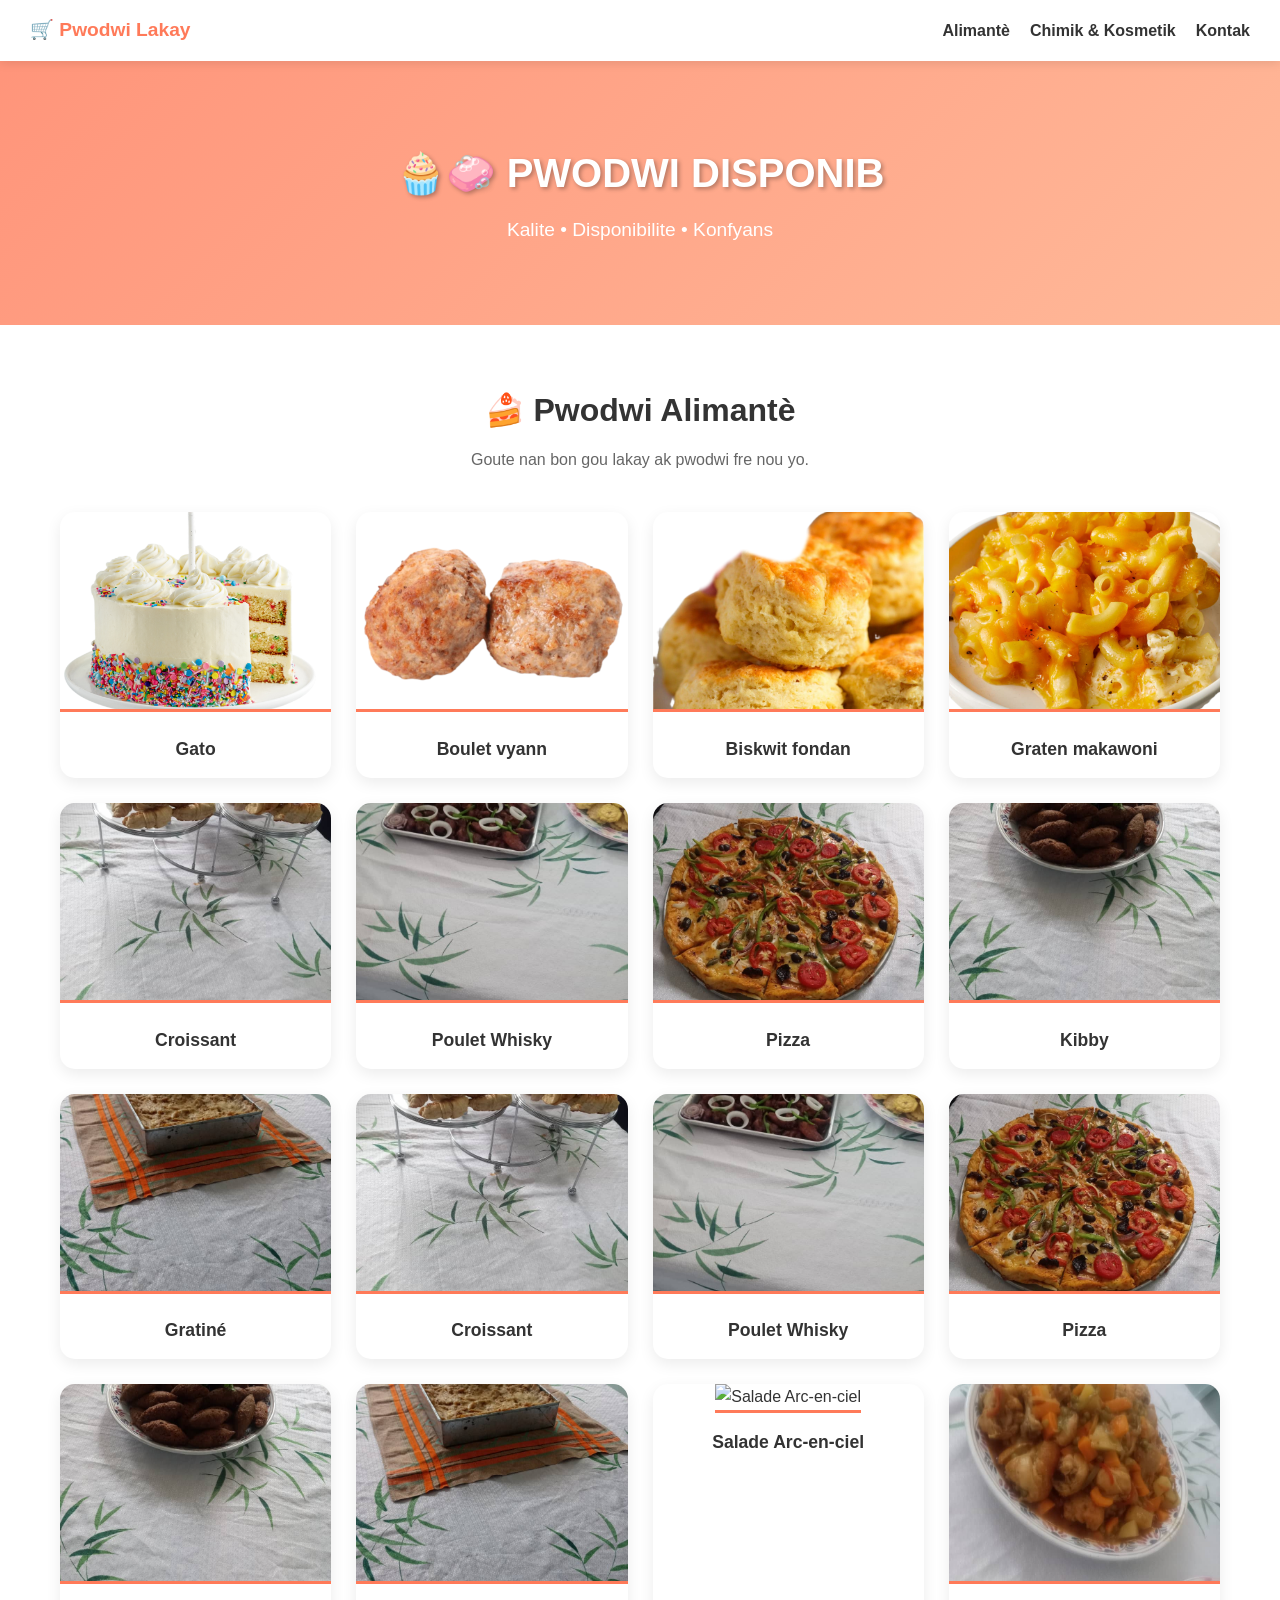
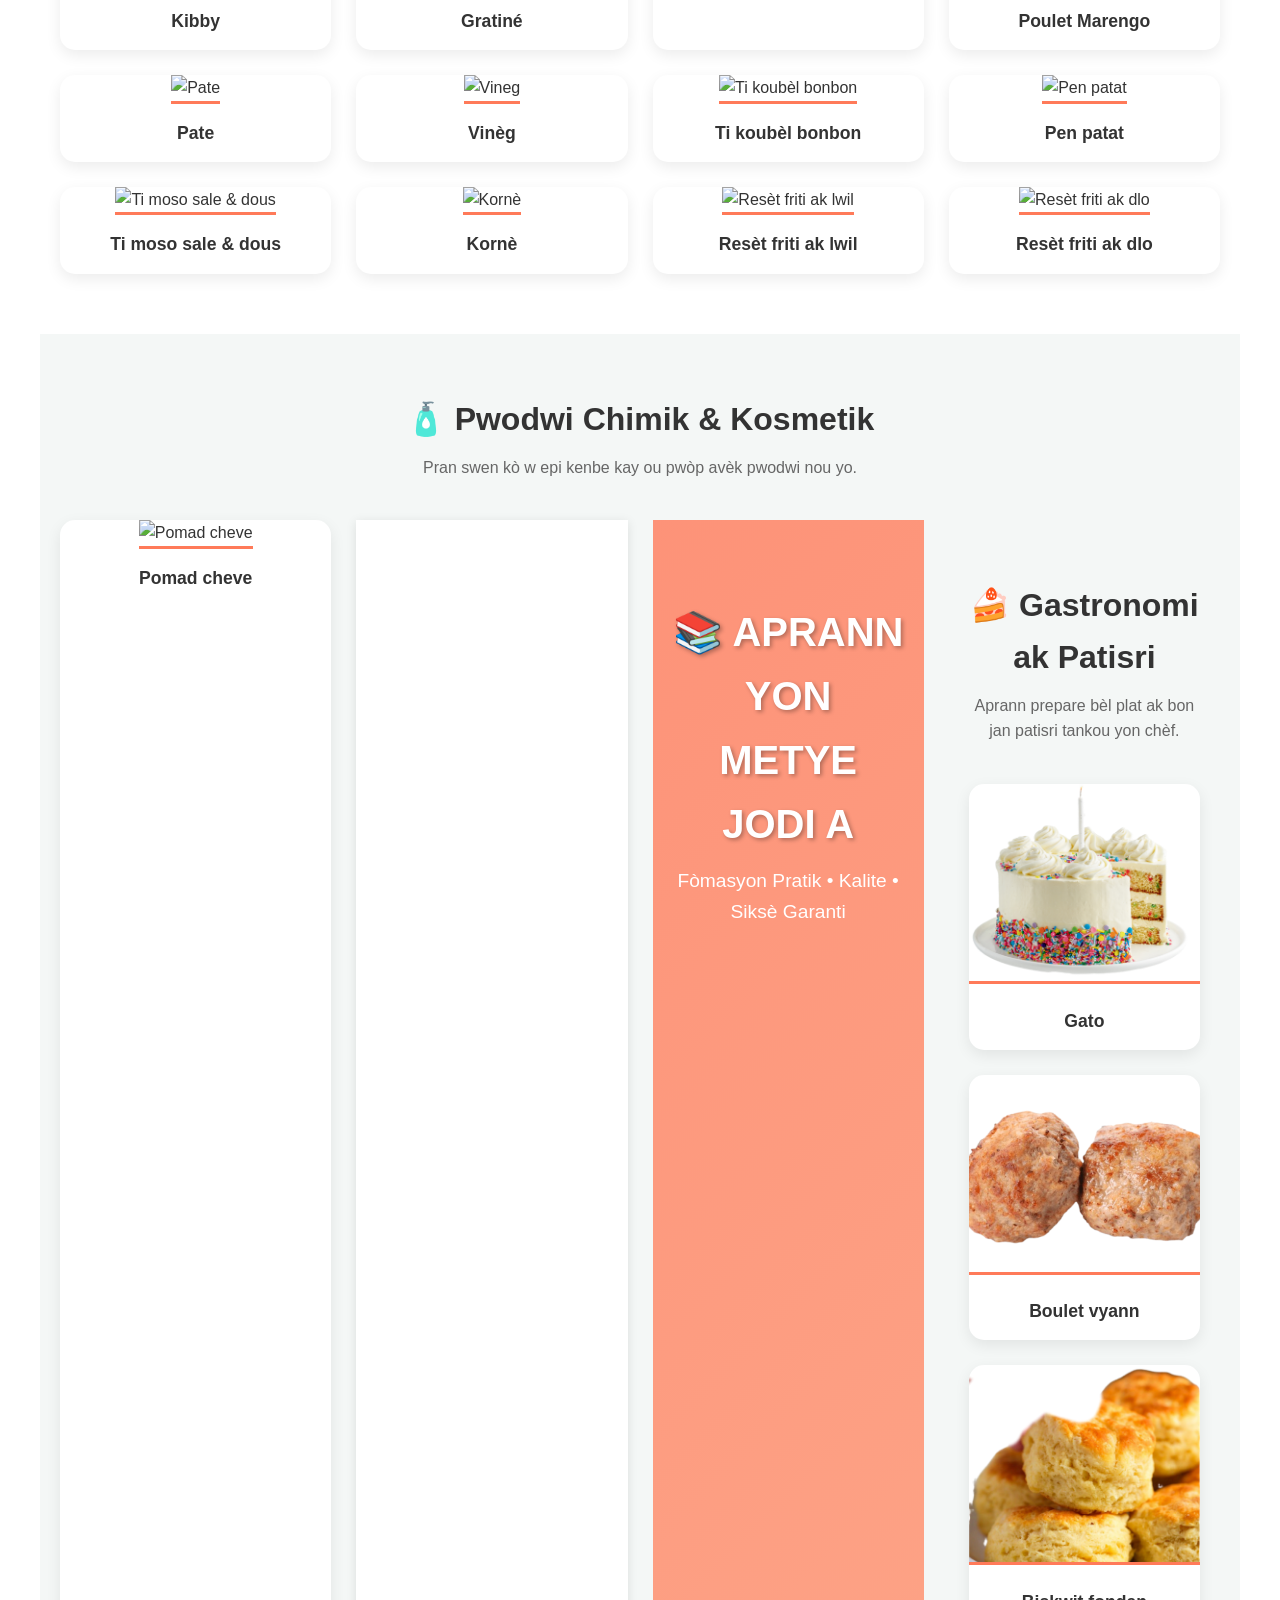
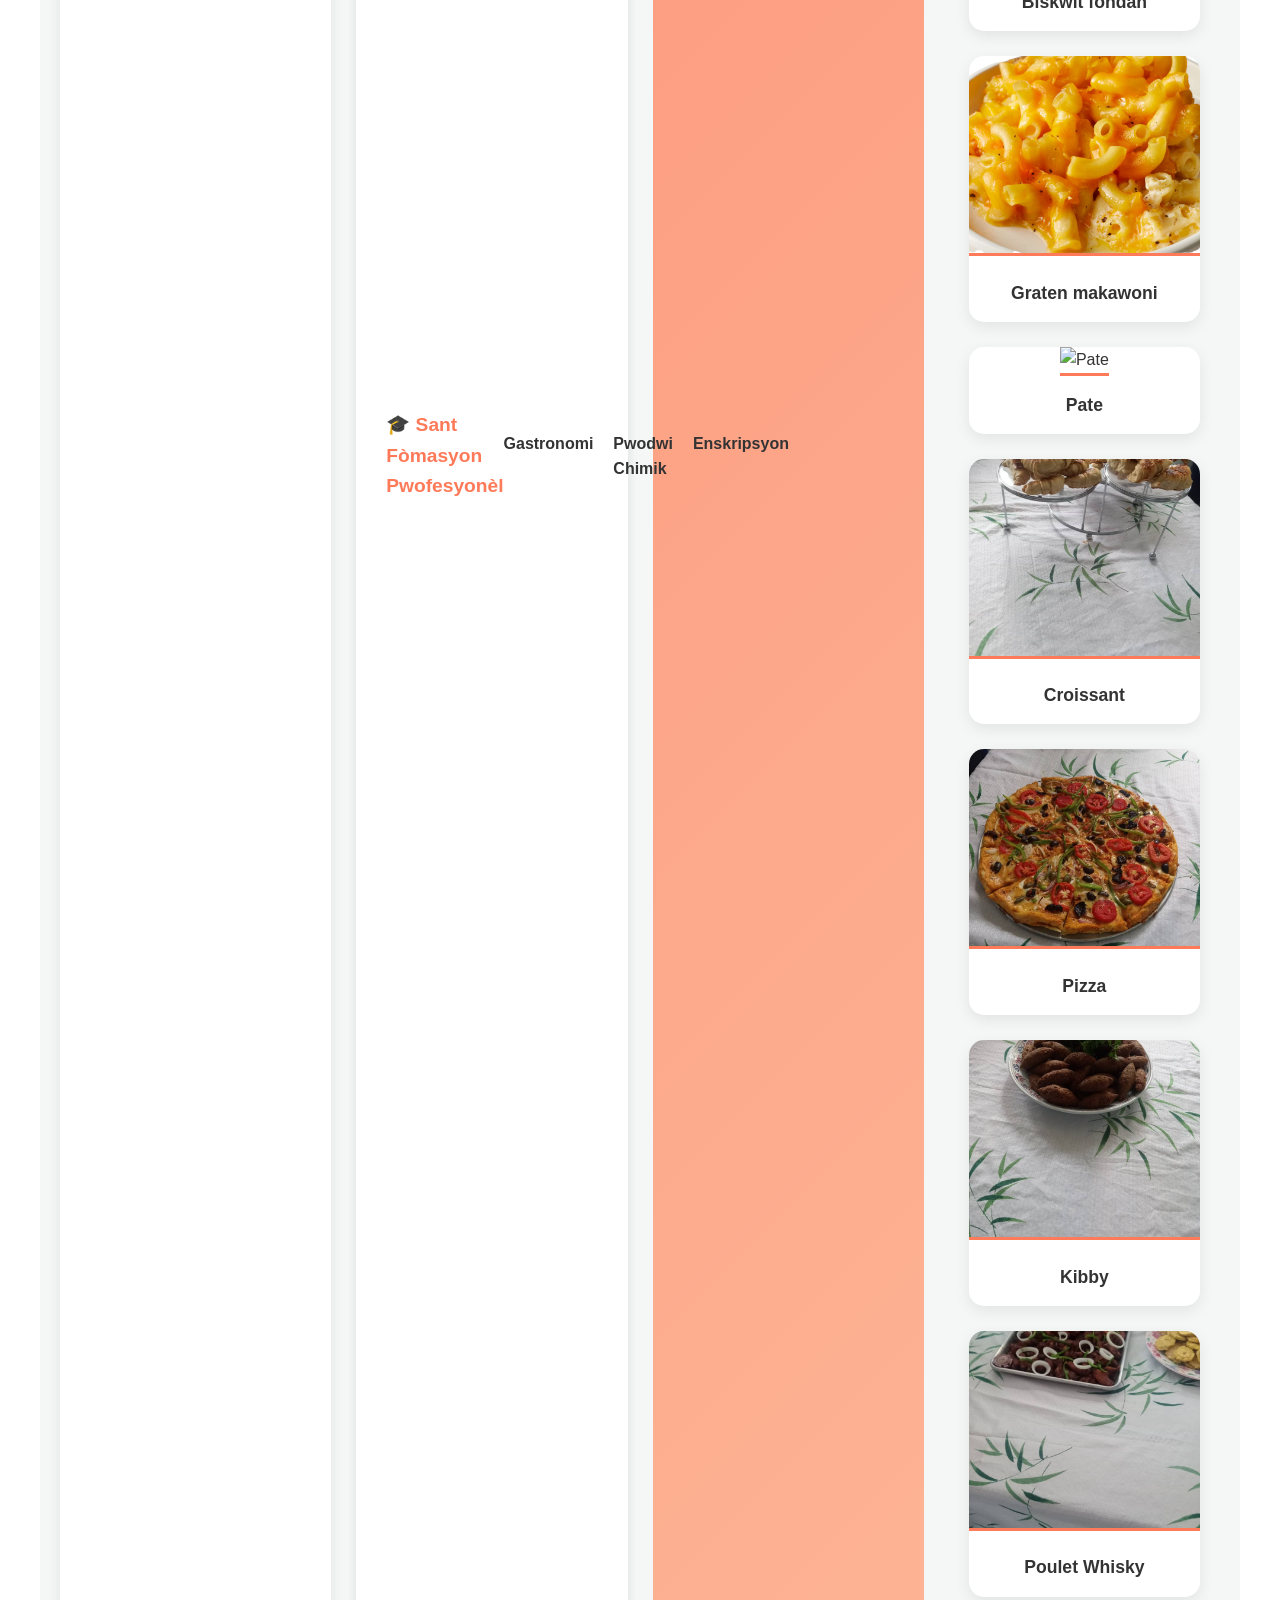
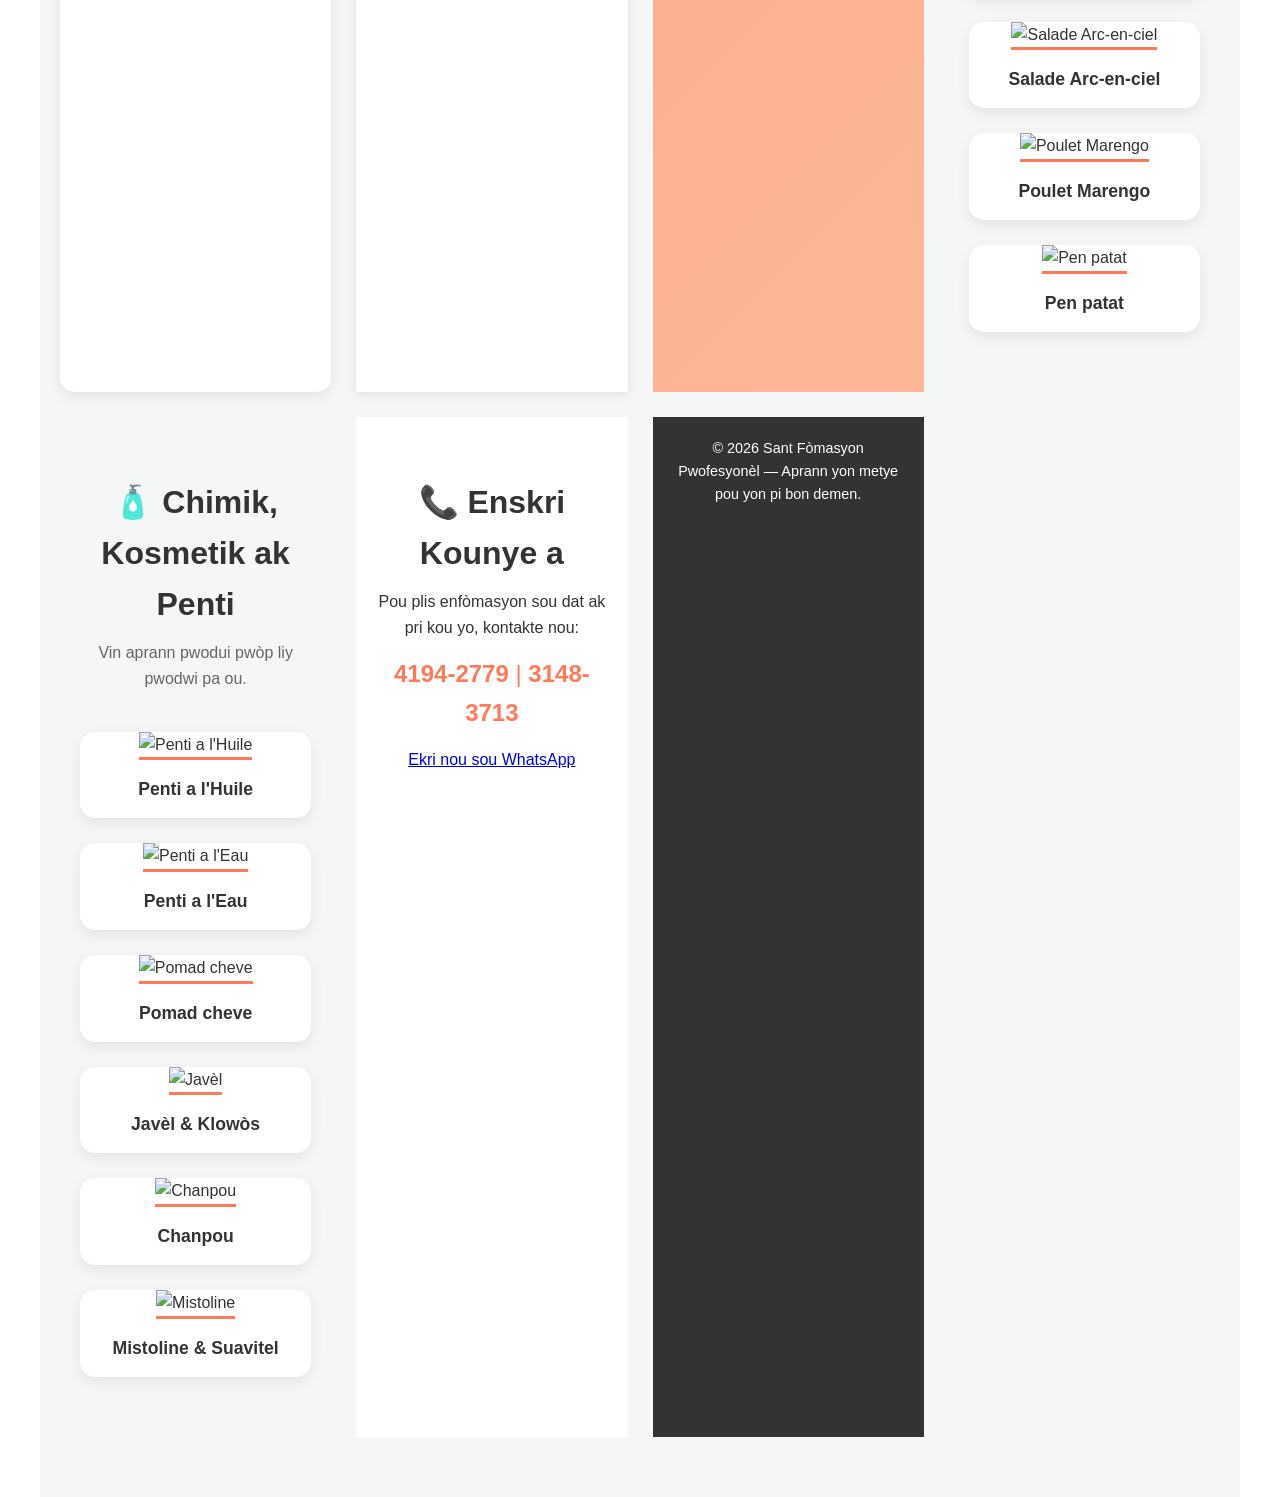
==== commit 72236a46: "Refactor index.html structure and remove content Removed several product cards and testimonials, upd" ====
--- a/index.html
+++ b/index.html
@@ -139,83 +139,121 @@
         <img src="pomad.jpg" alt="Pomad cheve">
         <p>Pomad cheve</p>
       </div>
-      <div class="card" onclick="openModal('Pafòm', 'Parfum de longue durée avec des senteurs agréables.', 'parfum.jpg')">
-        <img src="parfum.jpg" alt="Pafòm">
-        <p>Pafòm</p>
-      </div>
-      <div class="card" onclick="openModal('Lwil', 'Huile corporelle et capillaire pour une hydratation maximale.', 'lwil.jpg')">
-        <img src="lwil.jpg" alt="Lwil">
-        <p>Lwil</p>
-      </div>
-      <div class="card" onclick="openModal('Pafòm Swavitél', 'Parfum adoucissant type Suavitel pour des vêtements qui sentent bon.', 'suavitel.jpg')">
-        <img src="suavitel.jpg" alt="Pafòm swavitél">
-        <p>Pafòm swavitél</p>
-      </div>
-      <div class="card" onclick="openModal('Javèl', 'Eau de javel concentrée pour un nettoyage et une désinfection parfaits.', 'javel.jpg')">
-        <img src="javel.jpg" alt="Javèl">
-        <p>Javèl</p>
-      </div>
-      <div class="card" onclick="openModal('Klowòs', 'Chlore de haute qualité pour l\'entretien de vos espaces.', 'klowos.jpg')">
-        <img src="klowos.jpg" alt="Klowòs">
-        <p>Klowòs</p>
-      </div>
-      <div class="card" onclick="openModal('Chanpou', 'Shampooing doux qui nettoie en profondeur sans abîmer les cheveux.', 'chanpou.jpg')">
-        <img src="chanpou.jpg" alt="Chanpou">
-        <p>Chanpou</p>
-      </div>
-      <div class="card" onclick="openModal('Mistoline', 'Désinfectant Mistoline pour nettoyer et parfumer votre maison.', 'mistoline.jpg')">
-        <img src="mistoline.jpg" alt="Mistoline">
-        <p>Mistoline</p>
-      </div>
-      <div class="card" onclick="openModal('Krèm po', 'Crème hydratante et adoucissante pour une peau éclatante.', 'krem_po.jpg')">
-        <img src="krem_po.jpg" alt="Krèm po">
-        <p>Krèm po</p>
-      </div>
-      
-    </div>
-  </section>
-
-  <section id="temoignages" class="temoignages-section">
-    <h2>Ce que disent nos clients</h2>
-    <div class="temoignages-container">
-      <div class="temoignage-box">
-        <p>"Gâteau délicieux, service rapide, je recommande à 100%!"</p>
-        <h4>– Marie L.</h4>
-      </div>
-      <div class="temoignage-box">
-        <p>"Livraison rapide et produits très bien emballés, très satisfaisant."</p>
-        <h4>– Jean P.</h4>
-      </div>
-      <div class="temoignage-box">
-        <p>"Les biscuits et le gratin étaient parfaits pour ma fête. Merci!"</p>
-        <h4>– Sophie M.</h4>
+<!DOCTYPE html>
+<html lang="fr">
+<head>
+  <meta charset="UTF-8">
+  <meta name="viewport" content="width=device-width, initial-scale=1.0">
+  <title>Sant Fòmasyon Pwofesyonèl</title>
+  <meta name="description" content="Aprann fè gato, pwodwi chimik, penti ak plis ankò. Enskri nan kou pwofesyonèl nou yo kounye a!">
+  <link rel="stylesheet" href="siteCSS.css">
+</head>
+
+<body>
+
+  <nav>
+    <div class="logo">🎓 Sant Fòmasyon Pwofesyonèl</div>
+    <ul>
+      <li><a href="#gastronomie">Gastronomi</a></li>
+      <li><a href="#chimie">Pwodwi Chimik</a></li>
+      <li><a href="#contact">Enskripsyon</a></li>
+    </ul>
+  </nav>
+
+  <div class="hero">
+    <h1>📚 APRANN YON METYE JODI A</h1>
+    <p>Fòmasyon Pratik • Kalite • Siksè Garanti</p>
+  </div>
+
+  <section id="gastronomie">
+    <h2>🍰 Gastronomi ak Patisri</h2>
+    <p class="section-desc">Aprann prepare bèl plat ak bon jan patisri tankou yon chèf.</p>
+    
+    <div class="cards">
+      <div class="card" onclick="openModal('Kou Gato', 'Aprann fè tout kalite gato pou maryaj, batèm ak anivèsè.', 'gateau.jpg')">
+        <img src="gateau.jpg" alt="Gato"><p>Gato</p>
+      </div>
+      <div class="card" onclick="openModal('Kou Boulet Vyann', 'Teknik pou prepare boulet vyann ki gen bon gou ak bon fòm.', 'boulette.jpg')">
+        <img src="boulette.jpg" alt="Boulet vyann"><p>Boulet vyann</p>
+      </div>
+      <div class="card" onclick="openModal('Kou Biskwit Fondan', 'Sekrè pou fè biskwit ki fonn nan bouch.', 'biscuit.jpg')">
+        <img src="biscuit.jpg" alt="Biskwit fondan"><p>Biskwit fondan</p>
+      </div>
+      <div class="card" onclick="openModal('Kou Graten Makawoni', 'Fòmasyon pou prepare graten makawoni pwofesyonèl.', 'macaroni.jpg')">
+        <img src="macaroni.jpg" alt="Graten makawoni"><p>Graten makawoni</p>
+      </div>
+      <div class="card" onclick="openModal('Kou Pate', 'Aprann fè pate kroustiyan ak divès kalite fars.', 'pate.jpg')">
+        <img src="pate.jpg" alt="Pate"><p>Pate</p>
+      </div>
+      <div class="card" onclick="openModal('Kou Croissant', 'Mestriz de la pâte feuilletée pour des croissants parfaits.', 'croissant.jpg')">
+        <img src="croissant.jpg" alt="Croissant"><p>Croissant</p>
+      </div>
+      <div class="card" onclick="openModal('Kou Pizza', 'Aprann fè pat piza ak tout kalite sòs ak garniti.', 'pizza.jpg')">
+        <img src="pizza.jpg" alt="Pizza"><p>Pizza</p>
+      </div>
+      <div class="card" onclick="openModal('Kou Kibby', 'Aprann teknik preparasyon kibi pwofesyonèl.', 'kibby.jpg')">
+        <img src="kibby.jpg" alt="Kibby"><p>Kibby</p>
+      </div>
+      <div class="card" onclick="openModal('Kou Poulet Whisky', 'Aprann resèt espesyal poul nan wiski a.', 'poulet_whisky.jpg')">
+        <img src="poulet_whisky.jpg" alt="Poulet Whisky"><p>Poulet Whisky</p>
+      </div>
+      <div class="card" onclick="openModal('Kou Salade Arc-en-ciel', 'Atizay pou prezante ak prepare bèl salade koulè.', 'Salade_Arc-en-ciel.jpg')">
+        <img src="Salade_Arc-en-ciel.jpg" alt="Salade Arc-en-ciel"><p>Salade Arc-en-ciel</p>
+      </div>
+      <div class="card" onclick="openModal('Kou Poulet Marengo', 'Aprann yon resèt klasik franse ak poul.', 'poulet_mareng.jpg')">
+        <img src="poulet_mareng.jpg" alt="Poulet Marengo"><p>Poulet Marengo</p>
+      </div>
+      <div class="card" onclick="openModal('Kou Pen Patat', 'Teknik pou fè bon jan pen patat tradisyonèl.', 'pen_patat.jpg')">
+        <img src="pen_patat.jpg" alt="Pen patat"><p>Pen patat</p>
+      </div>
+    </div>
+  </section>
+
+  <section id="chimie" style="background-color: #f4f7f6;">
+    <h2>🧴 Chimik, Kosmetik ak Penti</h2>
+    <p class="section-desc">Vin aprann pwodui pwòp liy pwodwi pa ou.</p>
+    
+    <div class="cards">
+      <div class="card" onclick="openModal('Kou Penti a l\'Huile', 'Aprann fòmil ak melanj pou fè penti a l\'huile ki dire lontan.', 'penti_lwil.jpg')">
+        <img src="penti_lwil.jpg" alt="Penti a l'Huile"><p>Penti a l'Huile</p>
+      </div>
+      <div class="card" onclick="openModal('Kou Penti a l\'Eau', 'Teknik pou fabrike penti a l\'eau de bon kalite.', 'penti_dlo.jpg')">
+        <img src="penti_dlo.jpg" alt="Penti a l'Eau"><p>Penti a l'Eau</p>
+      </div>
+      <div class="card" onclick="openModal('Kou Pomad Cheve', 'Aprann fè pomad pou grandi ak trete cheve.', 'pomad.jpg')">
+        <img src="pomad.jpg" alt="Pomad cheve"><p>Pomad cheve</p>
+      </div>
+      <div class="card" onclick="openModal('Kou Javèl/Klowòs', 'Aprann fè javèl ak klowòs pou netwayaj.', 'javel.jpg')">
+        <img src="javel.jpg" alt="Javèl"><p>Javèl & Klowòs</p>
+      </div>
+      <div class="card" onclick="openModal('Kou Chanpou', 'Fòmasyon pou fè chanpou ki pa brile cheve.', 'chanpou.jpg')">
+        <img src="chanpou.jpg" alt="Chanpou"><p>Chanpou</p>
+      </div>
+      <div class="card" onclick="openModal('Kou Mistoline/Suavitel', 'Aprann pwodui santi-bon pou kay ak rad.', 'suavitel.jpg')">
+        <img src="suavitel.jpg" alt="Mistoline"><p>Mistoline & Suavitel</p>
       </div>
     </div>
   </section>
 
   <section id="contact" class="contact">
-    <h2>📞 Kontakte Nou</h2>
-    <p>Rele nou oswa ekri nou sou WhatsApp pou pase kòmand ou.</p>
+    <h2>📞 Enskri Kounye a</h2>
+    <p>Pou plis enfòmasyon sou dat ak pri kou yo, kontakte nou:</p>
     <p class="phones"><strong>4194-2779</strong> | <strong>3148-3713</strong></p>
-    <p>Mande nou nenpòt lòt pwodwi, n ap ede w jwenn li!</p>
-  </section>
-
-  <a class="whatsapp-float" href="https://wa.me/50941942779" target="_blank">
-    💬 Kòmande sou WhatsApp
-  </a>
+    <a href="https://wa.me/50941942779" class="btn-whatsapp-large" target="_blank">Ekri nou sou WhatsApp</a>
+  </section>
 
   <footer>
-    © 2026 Pwodwi & Sèvis Disponib — Kalite ak Konfyans
+    © 2026 Sant Fòmasyon Pwofesyonèl — Aprann yon metye pou yon pi bon demen.
   </footer>
 
   <div id="modal" class="modal-overlay">
     <div class="modal-content">
       <span class="close-btn" onclick="closeModal()">✖</span>
-      <img id="modalImg" src="" alt="Produit">
-      <h3 id="modalTitle">Titre</h3>
-      <p id="modalText">Description</p>
-      <a id="modalBtn" target="_blank" class="btn-commander">
-        Commander sur WhatsApp
+      <img id="modalImg" src="" alt="Cours">
+      <h3 id="modalTitle"></h3>
+      <p id="modalText"></p>
+      <a id="modalBtn" target="_blank" class="btn-enroll">
+        Mwen vle enskri pou kou sa
       </a>
     </div>
   </div>
@@ -225,26 +263,14 @@
       document.getElementById("modal").style.display = "flex";
       document.getElementById("modalTitle").innerText = title;
       document.getElementById("modalText").innerText = text;
-      // On utilise une image par défaut si l'image n'est pas trouvée pour éviter une case vide
       document.getElementById("modalImg").src = img;
-      document.getElementById("modalImg").onerror = function() {
-        this.src = 'https://via.placeholder.com/300x200?text=Imaj+Pwodwi';
-      };
-      // Formatage du message WhatsApp
-      var message = encodeURIComponent("Bonjour, je suis intéressé(e) par ce produit : " + title);
+      
+      var message = encodeURIComponent("Bonjou, mwen enterese nan kou sa a : " + title + ". Tanpri ban m plis detay sou pri ak dat.");
       document.getElementById("modalBtn").href = "https://wa.me/50941942779?text=" + message;
     }
 
     function closeModal(){
       document.getElementById("modal").style.display = "none";
-    }
-
-    // Fermer le modal si on clique en dehors de la boîte
-    window.onclick = function(event) {
-      var modal = document.getElementById("modal");
-      if (event.target == modal) {
-        modal.style.display = "none";
-      }
     }
   </script>
 </body>
